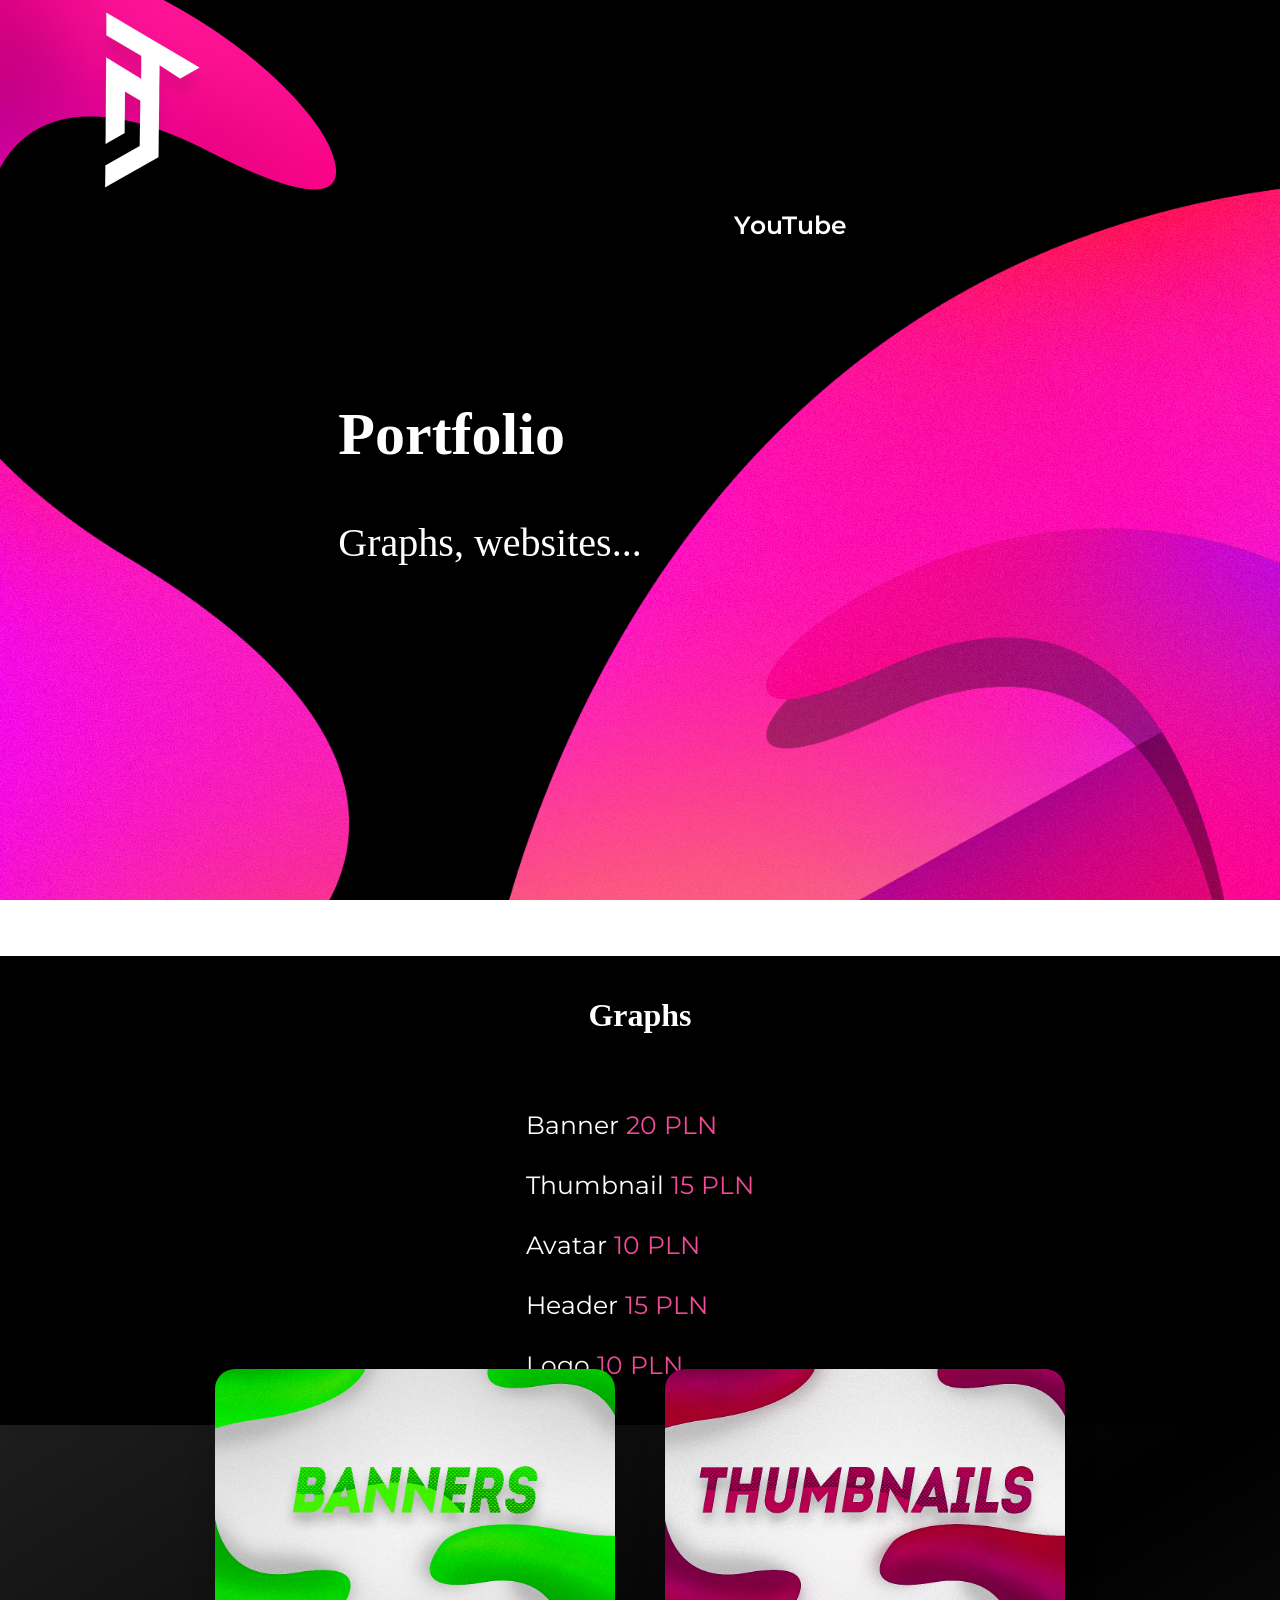
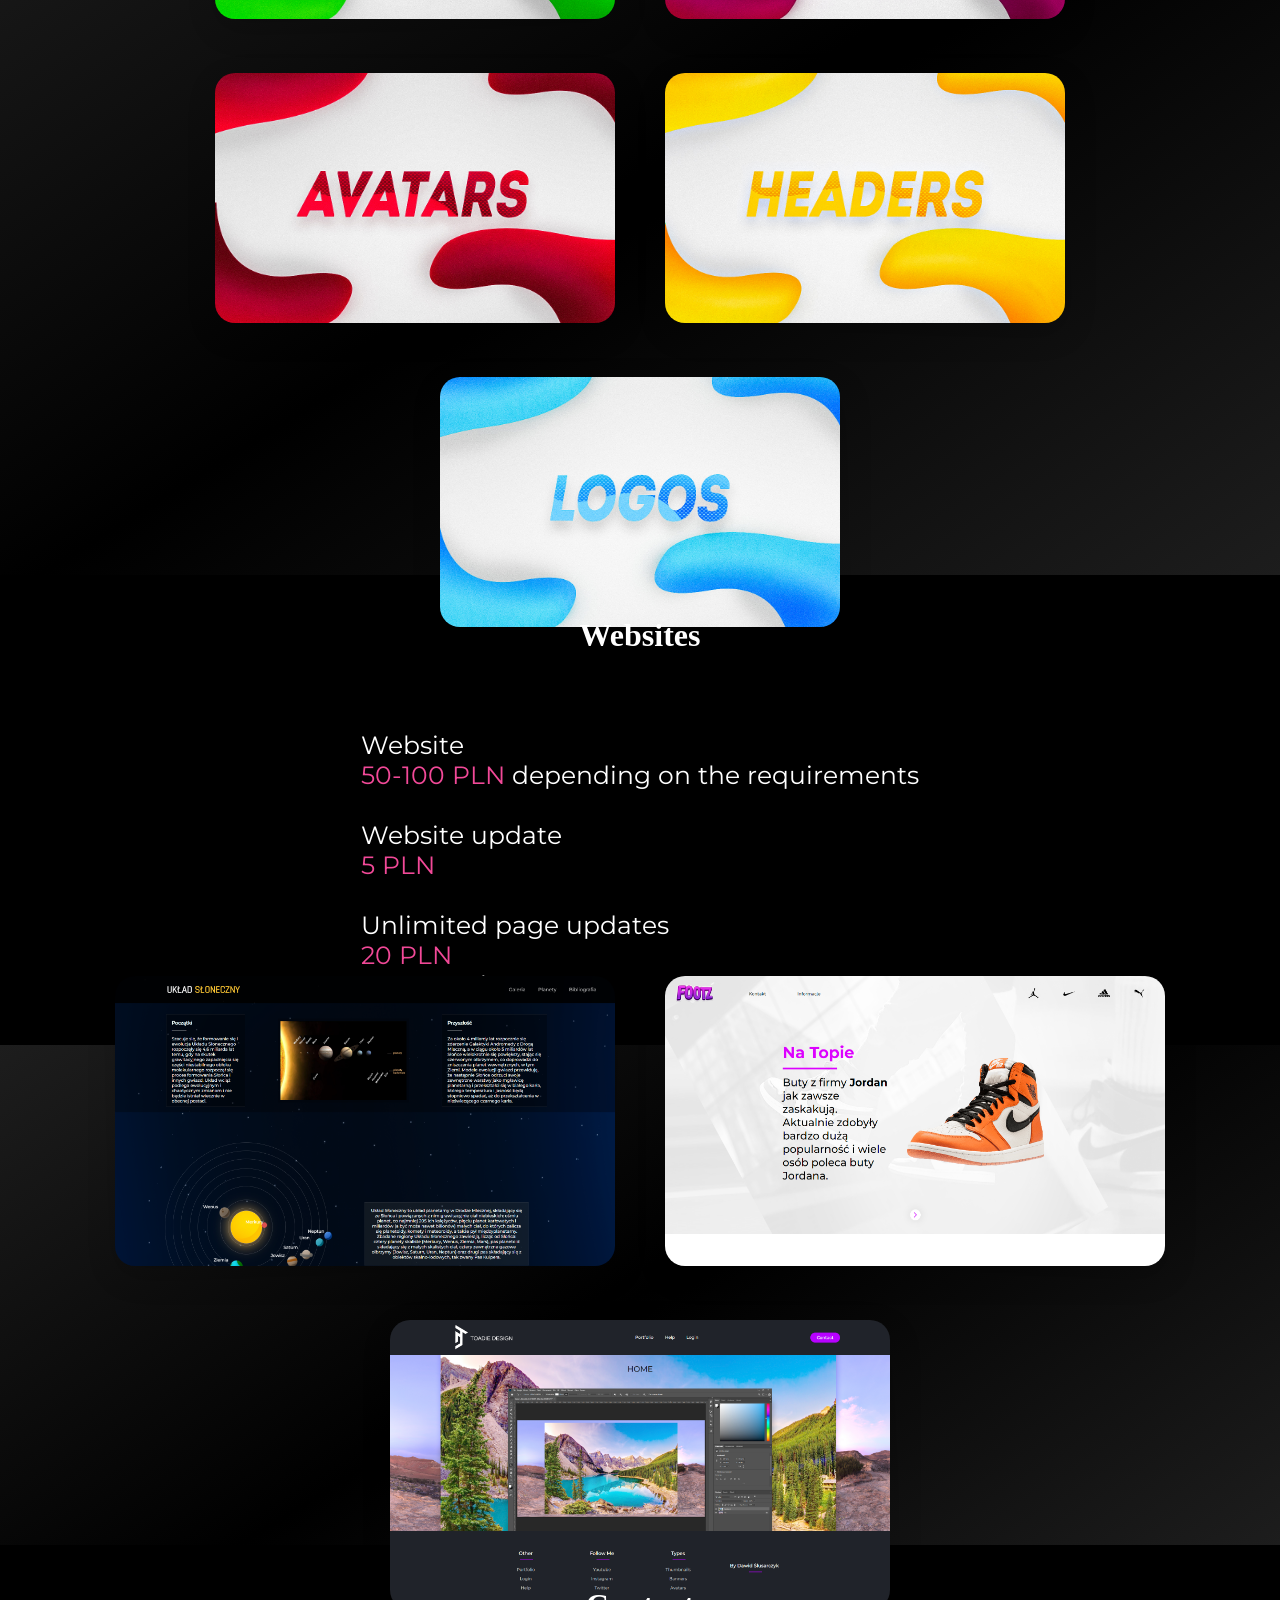
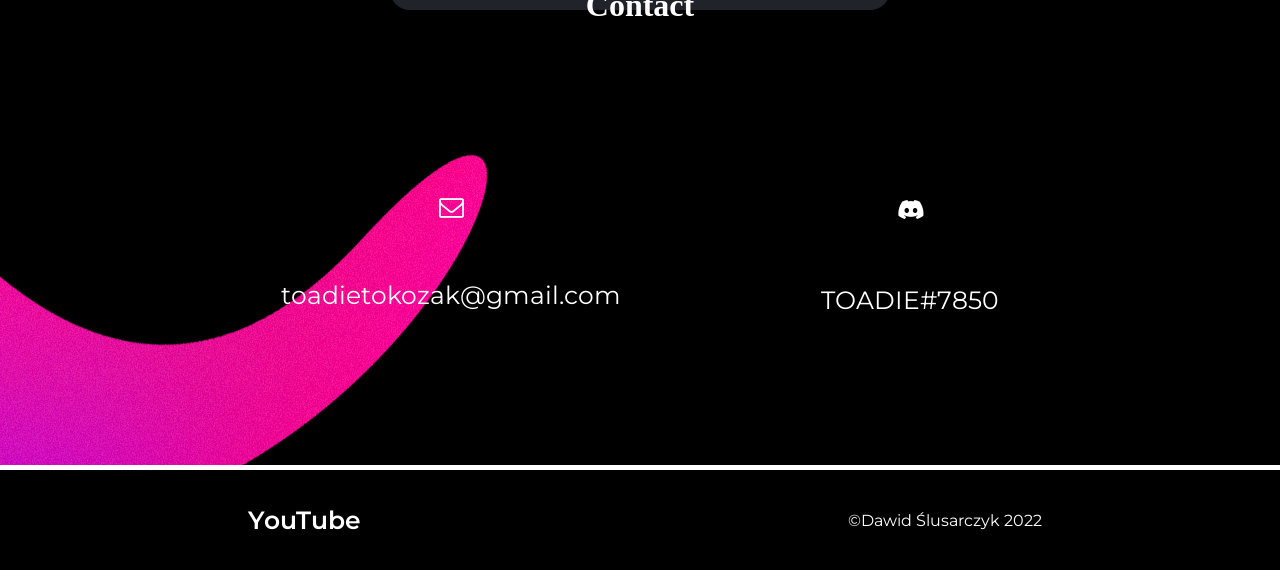
==== index.html @ b8b91b4d "Update index.html" ====
<!DOCTYPE html>
<html lang="pl">
    <head>
        <meta charset="UTF-8">
        <meta name="viewport" content="width=device-width, initial-scale=1.0">
        <title>Toadie Design</title>
        <link rel="stylesheet" href="style.css">
        <link rel="icon" href="images/logo/icon.png" sizes="16x16" type="image/png">
        <link rel='stylesheet' href='https://cdn.jsdelivr.net/npm/bootstrap-icons@1.7.2/font/bootstrap-icons.css'>
        <link rel='stylesheet' href='https://cdnjs.cloudflare.com/ajax/libs/font-awesome/4.7.0/css/font-awesome.min.css'>
    </head>
    <body>
        <header>
            <a href="#"><img src="images/header-image.png" alt="header"></a>
            <div class="header-info">
                <a href="#contact" class="header-text">Contact</a>
                <a href="https://www.youtube.com/channel/UCxi9YHqnlDpnLCZ4sAeTBuQ/videos" class="header-text" target="_blank">Behance</a>
                <a href="https://www.youtube.com/channel/UCxi9YHqnlDpnLCZ4sAeTBuQ/videos" class="header-text" target="_blank">YouTube</a>
            </div>
        </header>

        <main>
   
            <section class="image" style="background-image: url(images/first-background-image.jpg); padding-top: 350px; padding-bottom: 350px;" id="góra">

                <div class="introduce">
                    
                    <h1>Portfolio</h1>
                    <p>Graphs, websites...</p>

                </div> 

            </section>

            
            <div class="text" style="background-color: black;">
                    
                <h1 style="color: white;">Graphs</h1>
                <p class="pricelist">

                    <br>
                    Banner <span style="color: #F24998;">20 PLN</span><br><br>
                    Thumbnail <span style="color: #F24998;">15 PLN</span><br><br>
                    Avatar <span style="color: #F24998;">10 PLN</span><br><br>
                    Header <span style="color: #F24998;">15 PLN</span><br><br>
                    Logo <span style="color: #F24998;">10 PLN</span>
                </p>

            </div>

        <section class="image2">

            <div class="bta">

                <a href="https://www.behance.net/gallery/109645953/Banner" target="_blank"><img src="images/banners.jpg" alt="banners"></a>
                <a href="https://www.behance.net/gallery/151626007/Thumbnails" target="_blank"><img src="images/thumbnails.jpg" alt="thumbnails"></a>
                <a href="https://www.behance.net/gallery/151632107/Avatars" target="_blank"><img src="images/avatars.jpg" alt="avatars"></a>
                <a href="https://www.behance.net/gallery/151629689/Headers" target="_blank"><img src="images/headers.jpg" alt="headers"></a>
                <a href="https://www.behance.net/gallery/151627759/Logos" target="_blank"><img src="images/logos.jpg" alt="logos"></a>

            </div>

        </section>

                <div class="text" style="background-color: black;">
                        
                    <h1 style="color: white;">Websites</h1>
                    <p class="pricelist">

                        <br>
                        Website <br><span style="color: #F24998;">50-100 PLN</span> depending on the requirements<br><br> 
                        Website update <br><span style="color: #F24998;">5 PLN</span><br><br>
                        Unlimited page updates <br><span style="color: #F24998;">20 PLN</span><br> per month

                    </p>

                </div>

            <section class="image3">
            
                <div class="websites">

                    <a href="https://toadieyt.github.io/solarsystem/index.html" target="_blank"><p>toadieyt.github.io/solarsystem</p><img src="images/solarsystem-web.png" alt="solarsystem" target="_blank"></a>
                    <a href="https://toadieyt.github.io/footz/index.html" target="_blank"><p>toadieyt.github.io/footz</p><img src="images/footz-web.png" alt="footz" target="_blank"></a>
                    <a href="https://toadieyt.github.io/bestgraphs/index.html" target="_blank"><p>toadieyt.github.io/bestgraphs</p><img src="images/toadiedesign2-web.png" alt="toadiedesign" target="_blank"></a>

                </div>
            
            </section>

                <div class="text" id="contact" style="background-image: url(images/first-article-image.jpg); margin-bottom: 5px;">
                        
                    <h1 style="color: white;">Contact</h1>
                    <div class="contact">

                        <div>

                            <i class='fa fa-envelope-o'></i><br><br>
                            toadietokozak@gmail.com

                        </div>

                        <div>

                            <i class="bi bi-discord"></i><br><br>
                            TOADIE#7850
                        </div>

                    </div>

                </div>

        </main>

        <footer>
            <a href="https://www.youtube.com/channel/UCxi9YHqnlDpnLCZ4sAeTBuQ/videos" class="footer-text" target="_blank">YouTube</a>
            <p>©Dawid Ślusarczyk 2022</p>
        </footer>
    </body>
</html>
---- style.css ----
@import url('https://fonts.googleapis.com/css2?family=Montserrat:wght@500&display=swap');

html {
    height: 100%;
}

body {
    margin: 0;
    padding: 0;
    box-sizing: border-box;
    height: 100%;
}

header {
    background: none;
    width: 100%;
    height: 200px;
    margin: 0;
    padding: 0;
    top: 0;
    position: fixed;
    display: flex;
    flex-flow: row;
    align-items: center;
    justify-content: space-between;
}

header img {
    width: 400px;
    height: 200px;
}

.header-text, .footer-text {
    color: white;
    background-color: rgba(0, 0, 0, 0.7);
    padding-left: 10px;
    padding-right: 10px;
    padding-top: 10px;
    padding-bottom: 10px;
    box-shadow: 0px 10px 30px rgba(0, 0, 0, 0.2);
    font-family: 'Montserrat', sans-serif;
    font-weight: 600;
    text-decoration: none;
    font-size: 25px;
    position: relative;
    transition: 0.3s ease;
}

.header-text:hover, .footer-text:hover {
    color: white;
}

.header-text::before, .footer-text::before {
    content: "";
    position: absolute;
    display: block;
    width: 100%;
    height: 3px;
    bottom: -2px;
    right: 0;
    background-color: white;
    transform: scaleX(0);
    transition: transform 0.3s ease;
}

.header-text:hover::before, .footer-text:hover::before {
    transform: scaleX(1);
}

.header-info {
    display: flex;
    flex-flow: row wrap;
    justify-content: center;
    align-items: center;
    gap: 200px;
    margin-right: 100px;
}

/*-------------MAIN-------------*/

main {
    margin: 0;
    padding: 0;
}

.introduce {
    color: white;
    font-family: 'Intro';
    margin-right: 300px;
    font-size: 40px;
}

section.image, section.image2, section.image3 {
    width: 100%;
    display: flex;
    align-items: center;
    justify-content: center;
    background-repeat: no-repeat;
    background-position: center;
    background-size: cover;
    background-attachment: fixed;
}

section.image2 {
    background: rgb(29,29,29);
    background: -moz-linear-gradient(328deg, rgba(29,29,29,1) 0%, rgba(0,0,0,1) 50%, rgba(29,29,29,1) 100%);
    background: -webkit-linear-gradient(328deg, rgba(29,29,29,1) 0%, rgba(0,0,0,1) 50%, rgba(29,29,29,1) 100%);
    background: linear-gradient(328deg, rgba(29,29,29,1) 0%, rgba(0,0,0,1) 50%, rgba(29,29,29,1) 100%);
    filter: progid:DXImageTransform.Microsoft.gradient(startColorstr="#1d1d1d",endColorstr="#1d1d1d",GradientType=1);
    height: 750px;
}

section.image3 {
    background: rgb(29,29,29);
    background: -moz-linear-gradient(328deg, rgba(29,29,29,1) 0%, rgba(0,0,0,1) 50%, rgba(29,29,29,1) 100%);
    background: -webkit-linear-gradient(328deg, rgba(29,29,29,1) 0%, rgba(0,0,0,1) 50%, rgba(29,29,29,1) 100%);
    background: linear-gradient(328deg, rgba(29,29,29,1) 0%, rgba(0,0,0,1) 50%, rgba(29,29,29,1) 100%);
    filter: progid:DXImageTransform.Microsoft.gradient(startColorstr="#1d1d1d",endColorstr="#1d1d1d",GradientType=1);
    height: 500px;
}

div.text {
    background-color: whitesmoke;
    padding: 20px;
    font-family: 'Intro';
    display: flex;
    flex-flow: column;
    align-items: center;
    justify-content: center;
}

.pricelist {
    color: white;
    font-family: 'Montserrat', sans-serif;
    font-size: 25px;
}

.bta, .websites {
    display: flex;
    flex-flow: row wrap;
    justify-content: center;
    align-items: center;
    gap: 50px;
    width: 95%;
    background-color: none;
}

.bta {
    width: 80%;
}

.bta img, .websites img {
    border-radius: 20px;
    box-shadow: 2px 10px 30px rgba(0, 0, 0, 0.2);
}

.bta img {
    width: 400px;
    height: 250px;
    box-shadow: 2px 10px 30px rgba(0, 0, 0, 0.2);
    transition: 0.3s ease;
}

.websites a:hover > p {
    display: flex;
    position: absolute;
    background-color: rgba(250, 250, 250, 0.9);
    background-size: 100%;
    border-radius: 50px;
}

.bta img:hover {
    transform: scale(1.1);
}

.websites img {
    border-radius: 20px;
    width: 500px;
    height: 290px;
    transition: 0.3s ease;
}

.websites p {
    color: black;
    font-family: 'Montserrat', sans-serif;
    font-weight: 600;
    text-decoration: none;
    font-size: 30px;
    padding: 20px;
    display: none;
}

.contact {
    display: flex;
    flex-flow: row wrap;
    align-items: center;
    justify-content: center;
    gap: 200px;
    margin-top: 150px;
    margin-bottom: 200px;
    color: white;
    font-family: 'Montserrat', sans-serif;
    font-size: 25px;
}

.contact div {
    display: flex;
    flex-flow: column;
    align-items: center;
    justify-content: space-around;
    height: 50px;
}

section.image > img {
    width: 1000px;

}

/*-------------FOOTER-------------*/

footer {
    display: flex;
    flex-flow: row;
    align-items: center;
    justify-content: space-around;
    font-family: 'Montserrat', sans-serif;
    min-height: 100px;
    width: 100%;
    bottom: 0;
    background-color: black;
    color: white;
    text-align: center;
}

/*-------------RESPONSIVE-------------*/

@media (max-width: 1060px) {
    header {
        position: absolute;
        height: 100px;
        display: block;
    }

    .header-text {
        margin-top: 40px;
        font-size: 20px;
        background: none;
        box-shadow: none;
    }

    .header-text::before {
        height: 2px;
    }

    .header-info {
        margin-top: -10px;
        flex-flow: column wrap;
        gap: 0px;
        margin-right: 0;
    }

    .introduce {
        font-size: 30px;
        margin-right: 0;
        margin-left: 20px;
        padding-top: 100px;
    }

    .bta img {
        width: 300px;
    }

    .websites img {
        width: 300px;
        height: 170px;
    }

    .websites p {
        font-size: 15px;
    }

    section.image2 { 
        height: 1350px;
    }

    section.image2 img {
        height: 200px;
    }

    section.image3 {
        height: 750px
    }

    section > img {
        width: 300px;
    }

    section.image:first-child {
        margin-bottom: -200px;
    }

    .pricelist {
        width: 70%;
    }

    .black-pricetext {
        color: black;
    }

}
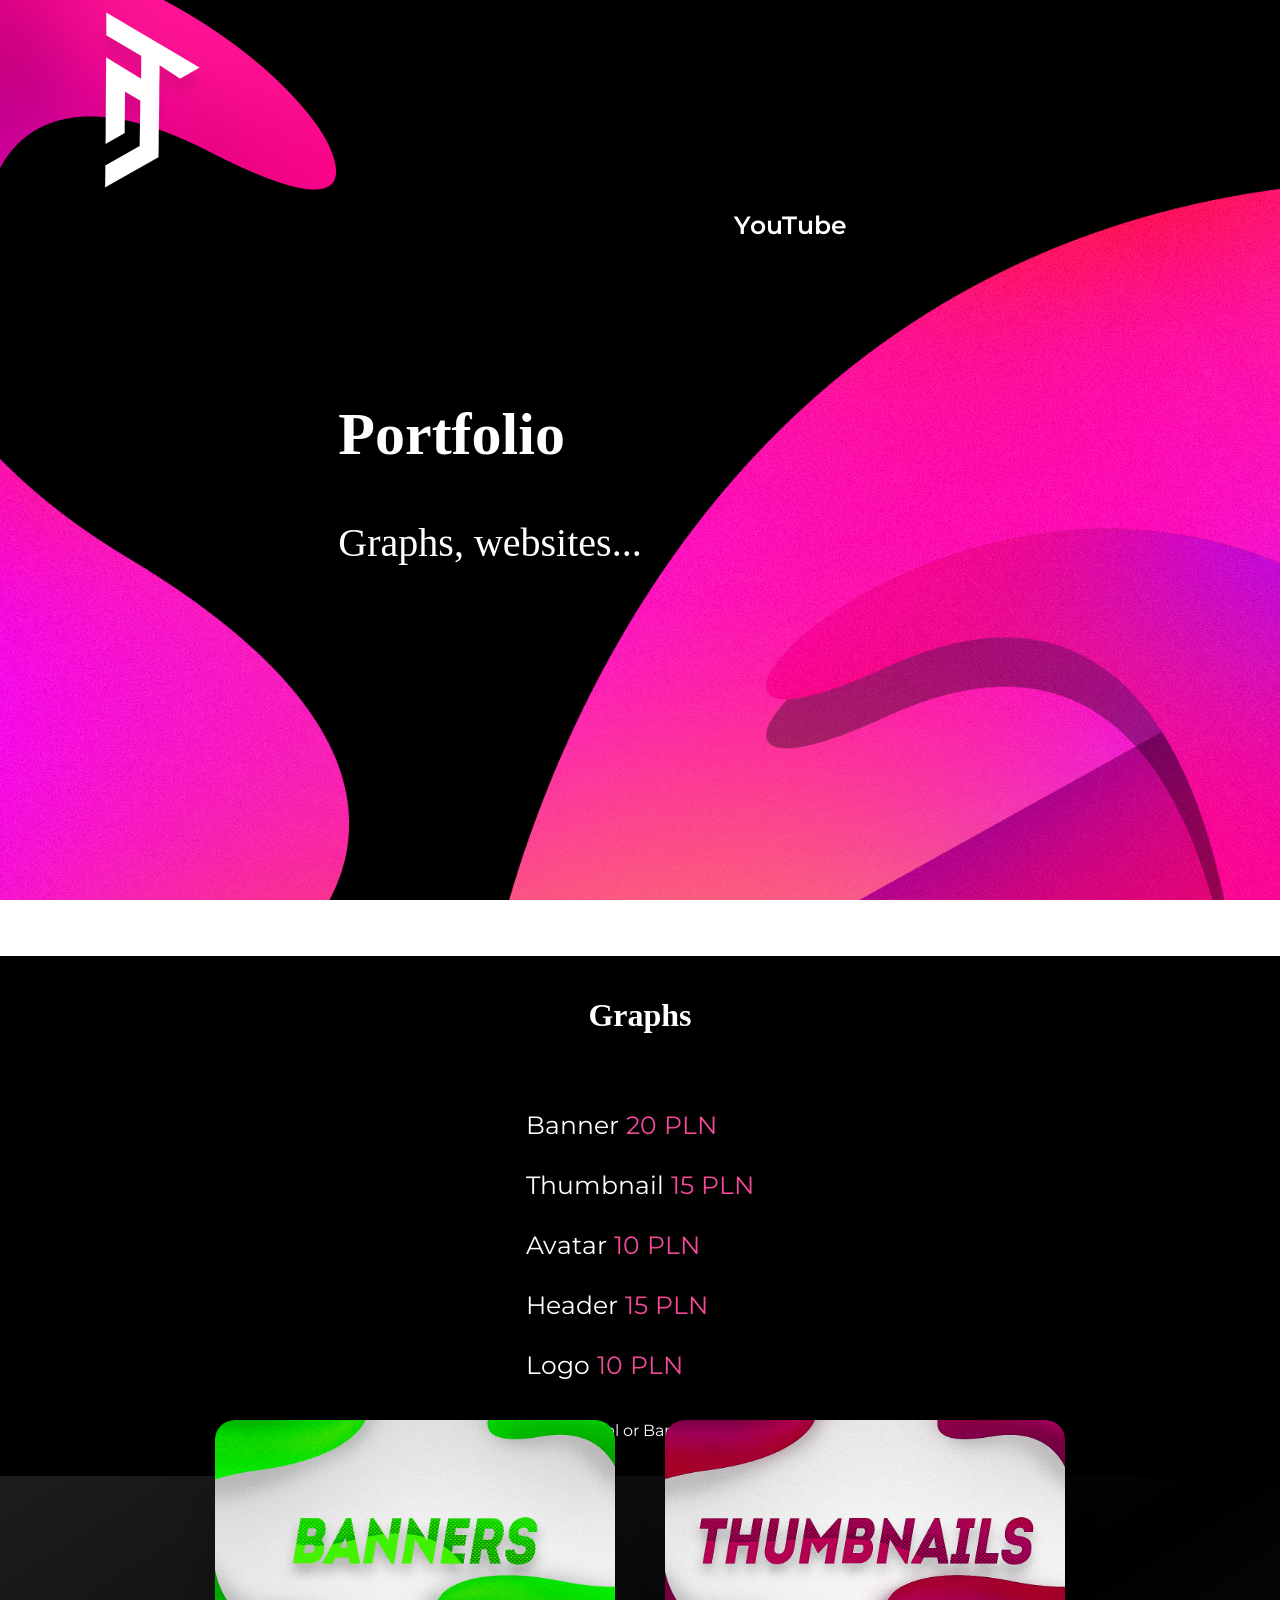
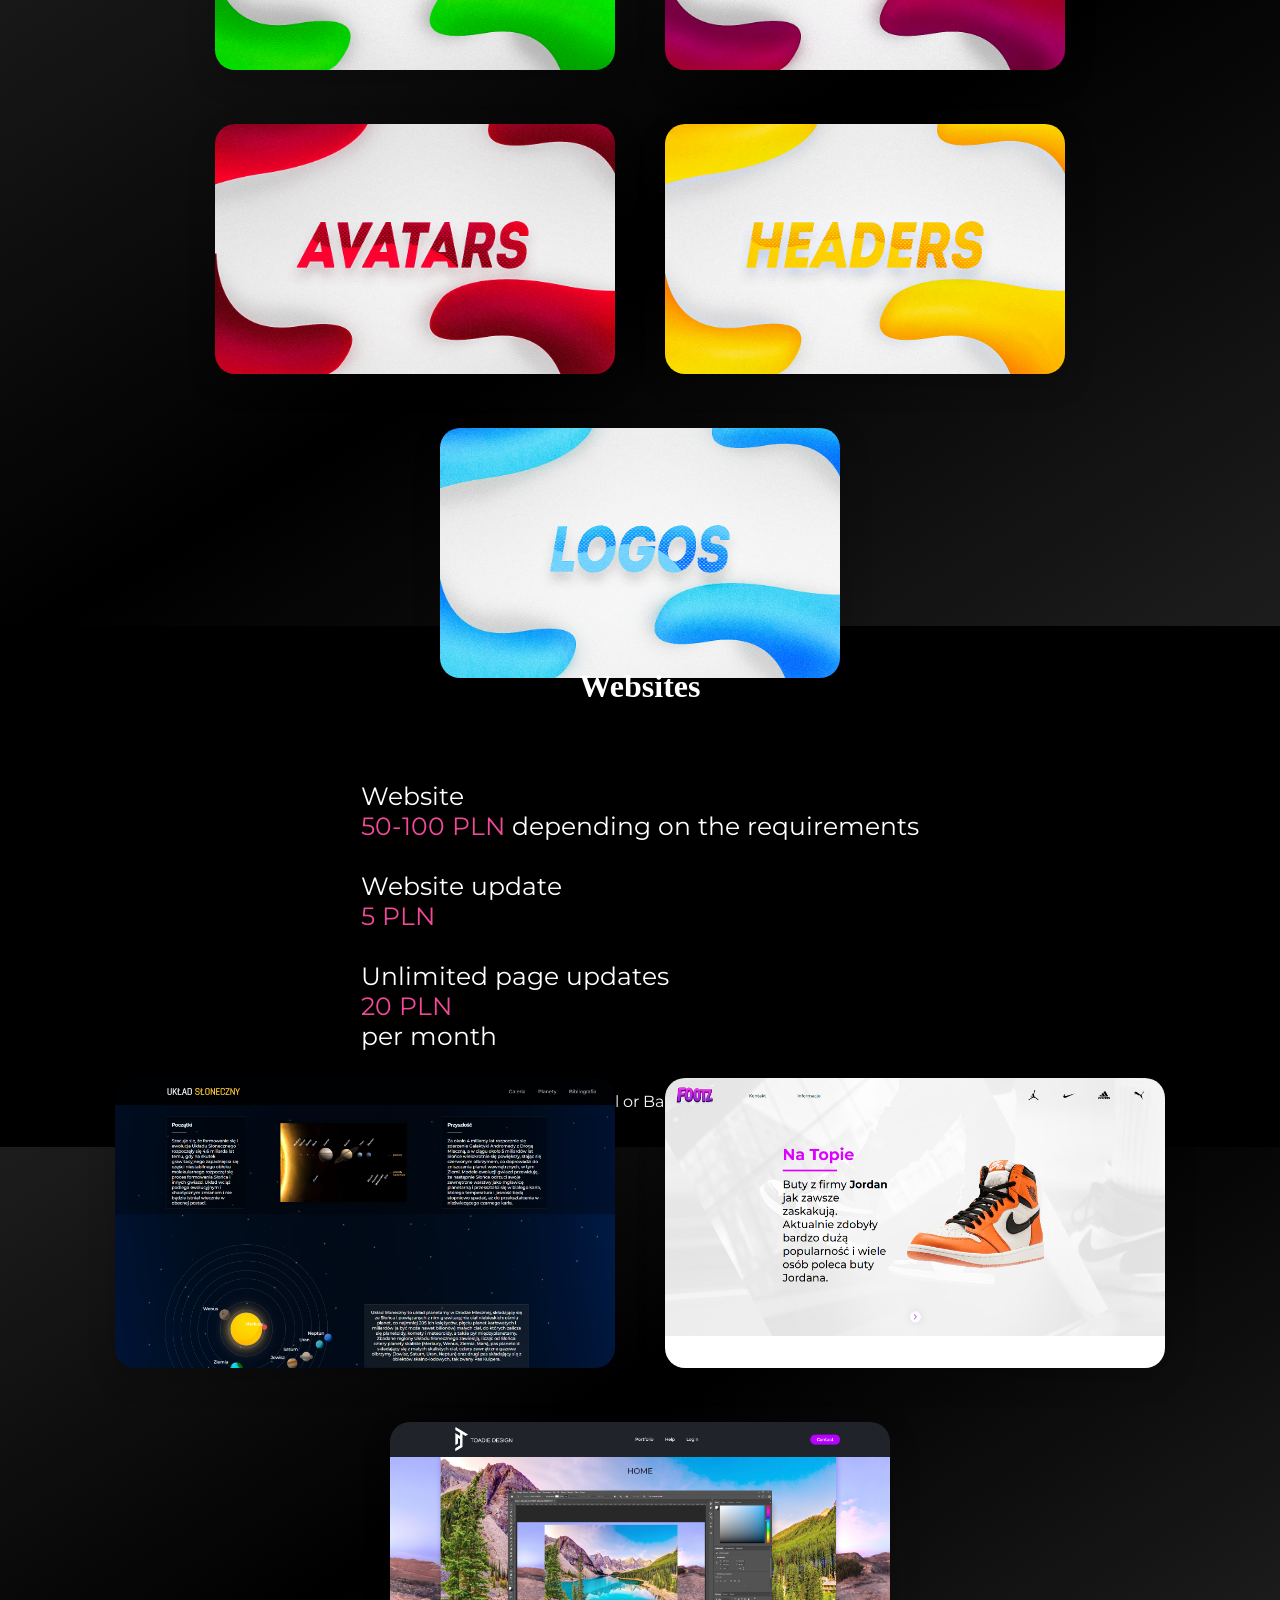
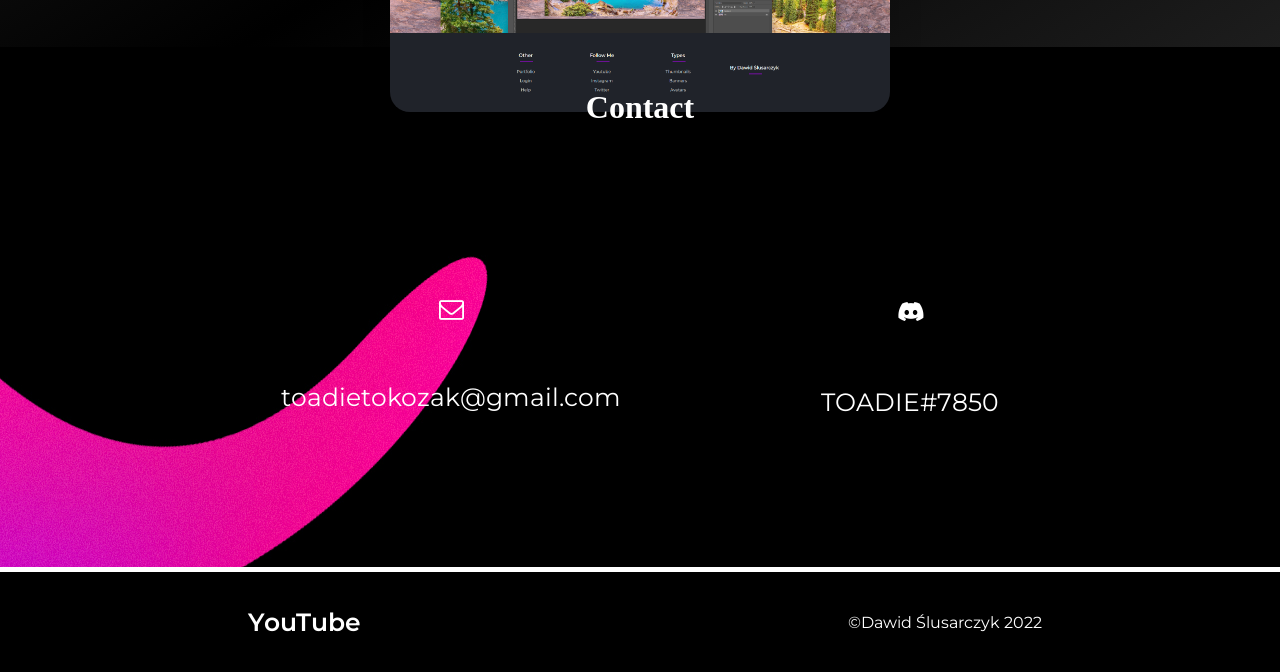
==== commit a7ce1443: "4te" ====
--- a/index.html
+++ b/index.html
@@ -5,7 +5,7 @@
         <meta name="viewport" content="width=device-width, initial-scale=1.0">
         <title>Toadie Design</title>
         <link rel="stylesheet" href="style.css">
-        <link rel="icon" href="images/logo/icon.png" sizes="16x16" type="image/png">
+        <link rel="icon" href="images/logo/logo.png" sizes="16x16" type="image/png">
         <link rel='stylesheet' href='https://cdn.jsdelivr.net/npm/bootstrap-icons@1.7.2/font/bootstrap-icons.css'>
         <link rel='stylesheet' href='https://cdnjs.cloudflare.com/ajax/libs/font-awesome/4.7.0/css/font-awesome.min.css'>
     </head>
@@ -45,6 +45,7 @@
                     Header <span style="color: #F24998;">15 PLN</span><br><br>
                     Logo <span style="color: #F24998;">10 PLN</span>
                 </p>
+                <p style="color: white; font-family: 'Montserrat', sans-serif;">only PayPal or Bank Transfer</p>
 
             </div>
 
@@ -73,6 +74,7 @@
                         Unlimited page updates <br><span style="color: #F24998;">20 PLN</span><br> per month
 
                     </p>
+                    <p style="color: white; font-family: 'Montserrat', sans-serif;">only PayPal or Bank Transfer</p>
 
                 </div>
 
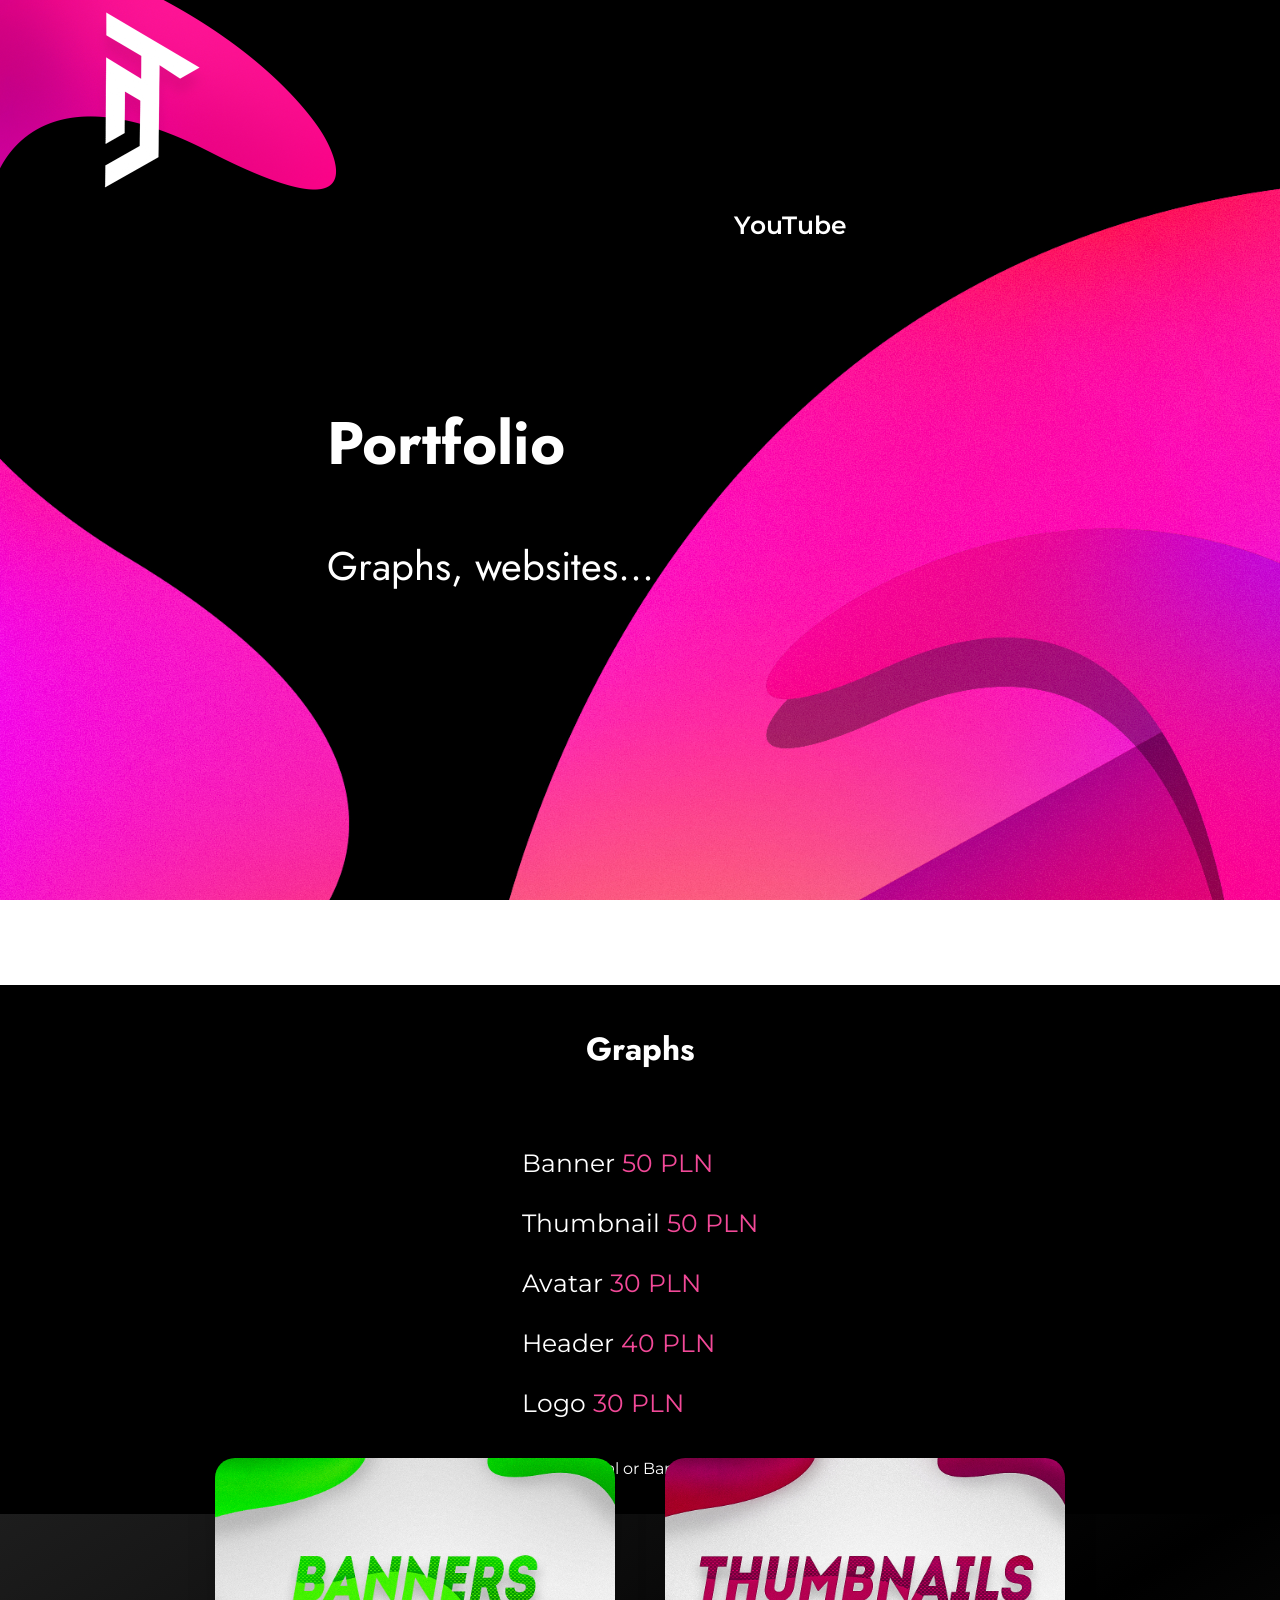
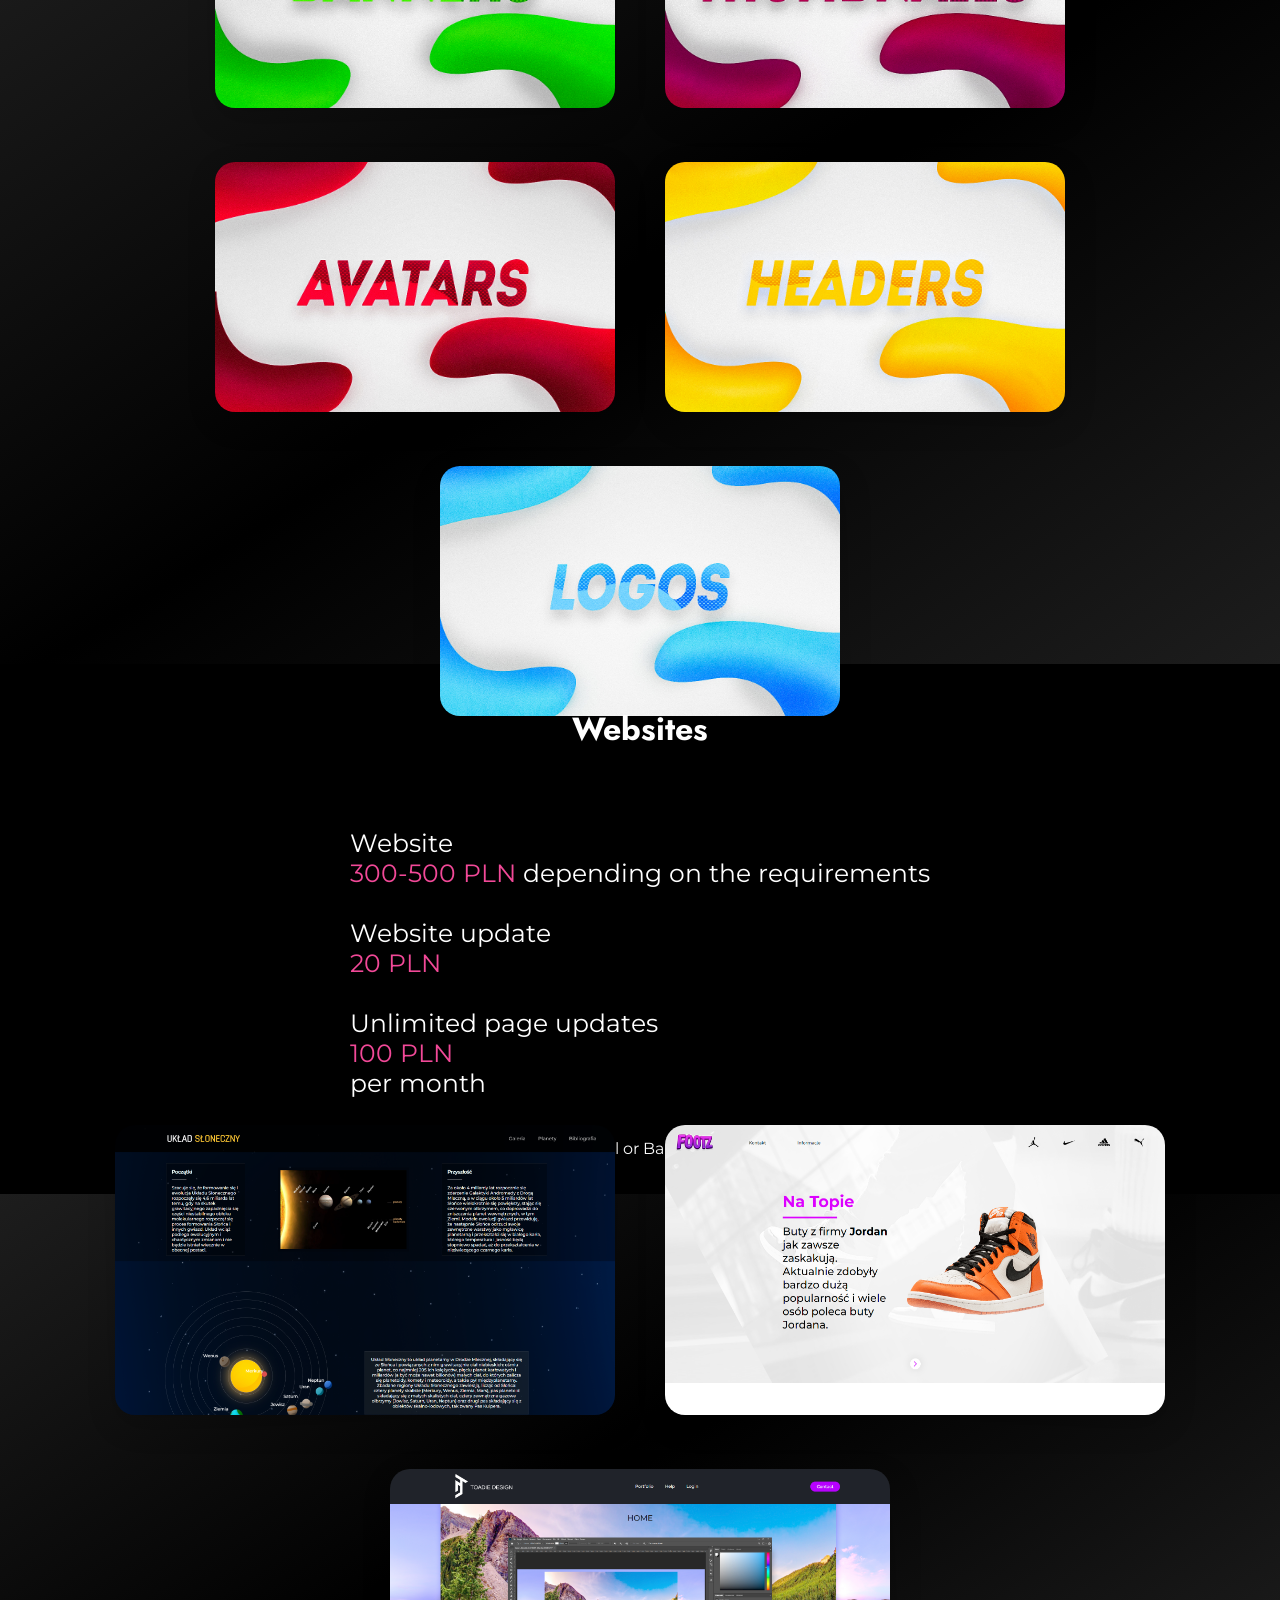
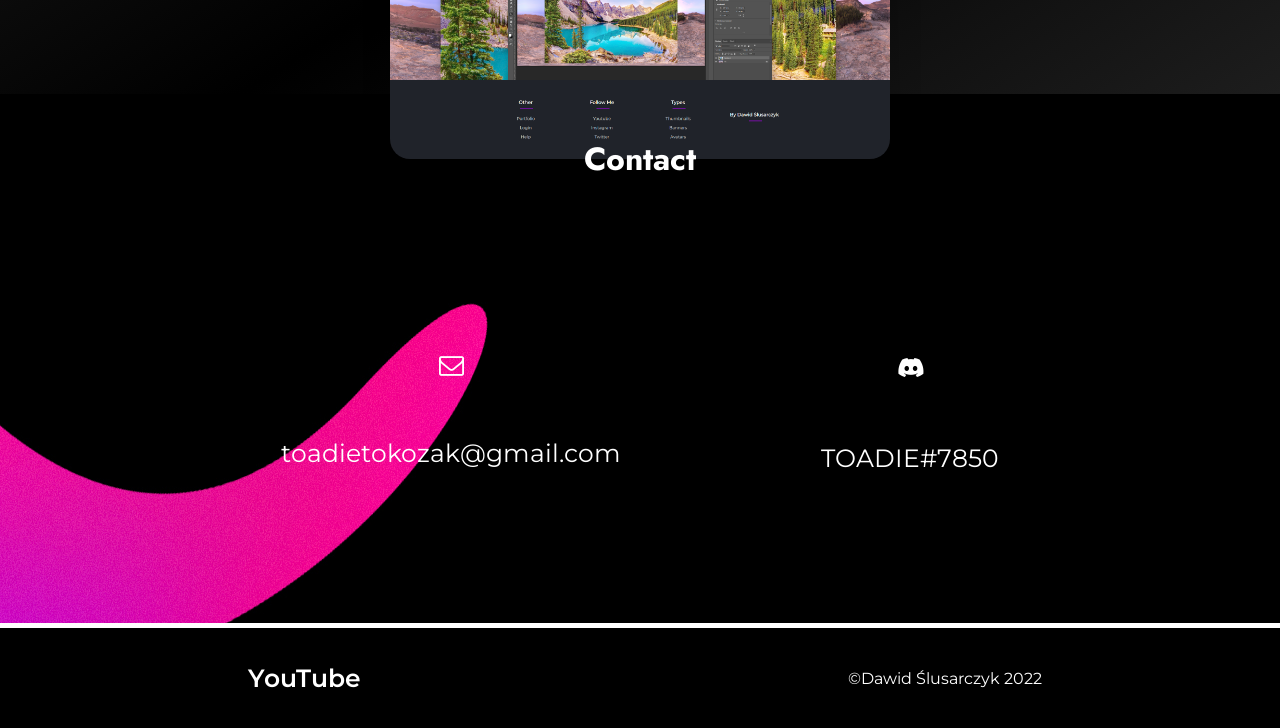
==== commit 88579eba: "wfwr" ====
--- a/index.html
+++ b/index.html
@@ -39,11 +39,11 @@
                 <p class="pricelist">
 
                     <br>
-                    Banner <span style="color: #F24998;">20 PLN</span><br><br>
-                    Thumbnail <span style="color: #F24998;">15 PLN</span><br><br>
-                    Avatar <span style="color: #F24998;">10 PLN</span><br><br>
-                    Header <span style="color: #F24998;">15 PLN</span><br><br>
-                    Logo <span style="color: #F24998;">10 PLN</span>
+                    Banner <span style="color: #F24998;">50 PLN</span><br><br>
+                    Thumbnail <span style="color: #F24998;">50 PLN</span><br><br>
+                    Avatar <span style="color: #F24998;">30 PLN</span><br><br>
+                    Header <span style="color: #F24998;">40 PLN</span><br><br>
+                    Logo <span style="color: #F24998;">30 PLN</span>
                 </p>
                 <p style="color: white; font-family: 'Montserrat', sans-serif;">only PayPal or Bank Transfer</p>
 
@@ -69,9 +69,9 @@
                     <p class="pricelist">
 
                         <br>
-                        Website <br><span style="color: #F24998;">50-100 PLN</span> depending on the requirements<br><br> 
-                        Website update <br><span style="color: #F24998;">5 PLN</span><br><br>
-                        Unlimited page updates <br><span style="color: #F24998;">20 PLN</span><br> per month
+                        Website <br><span style="color: #F24998;">300-500 PLN</span> depending on the requirements<br><br> 
+                        Website update <br><span style="color: #F24998;">20 PLN</span><br><br>
+                        Unlimited page updates <br><span style="color: #F24998;">100 PLN</span><br> per month
 
                     </p>
                     <p style="color: white; font-family: 'Montserrat', sans-serif;">only PayPal or Bank Transfer</p>
--- a/style.css
+++ b/style.css
@@ -1,4 +1,5 @@
 @import url('https://fonts.googleapis.com/css2?family=Montserrat:wght@500&display=swap');
+@import url('https://fonts.googleapis.com/css2?family=Jost:ital,wght@1,700&display=swap');
 
 html {
     height: 100%;
@@ -85,7 +86,7 @@
 
 .introduce {
     color: white;
-    font-family: 'Intro';
+    font-family: 'Jost', sans-serif;
     margin-right: 300px;
     font-size: 40px;
 }
@@ -122,7 +123,7 @@
 div.text {
     background-color: whitesmoke;
     padding: 20px;
-    font-family: 'Intro';
+    font-family: 'Jost', sans-serif;
     display: flex;
     flex-flow: column;
     align-items: center;
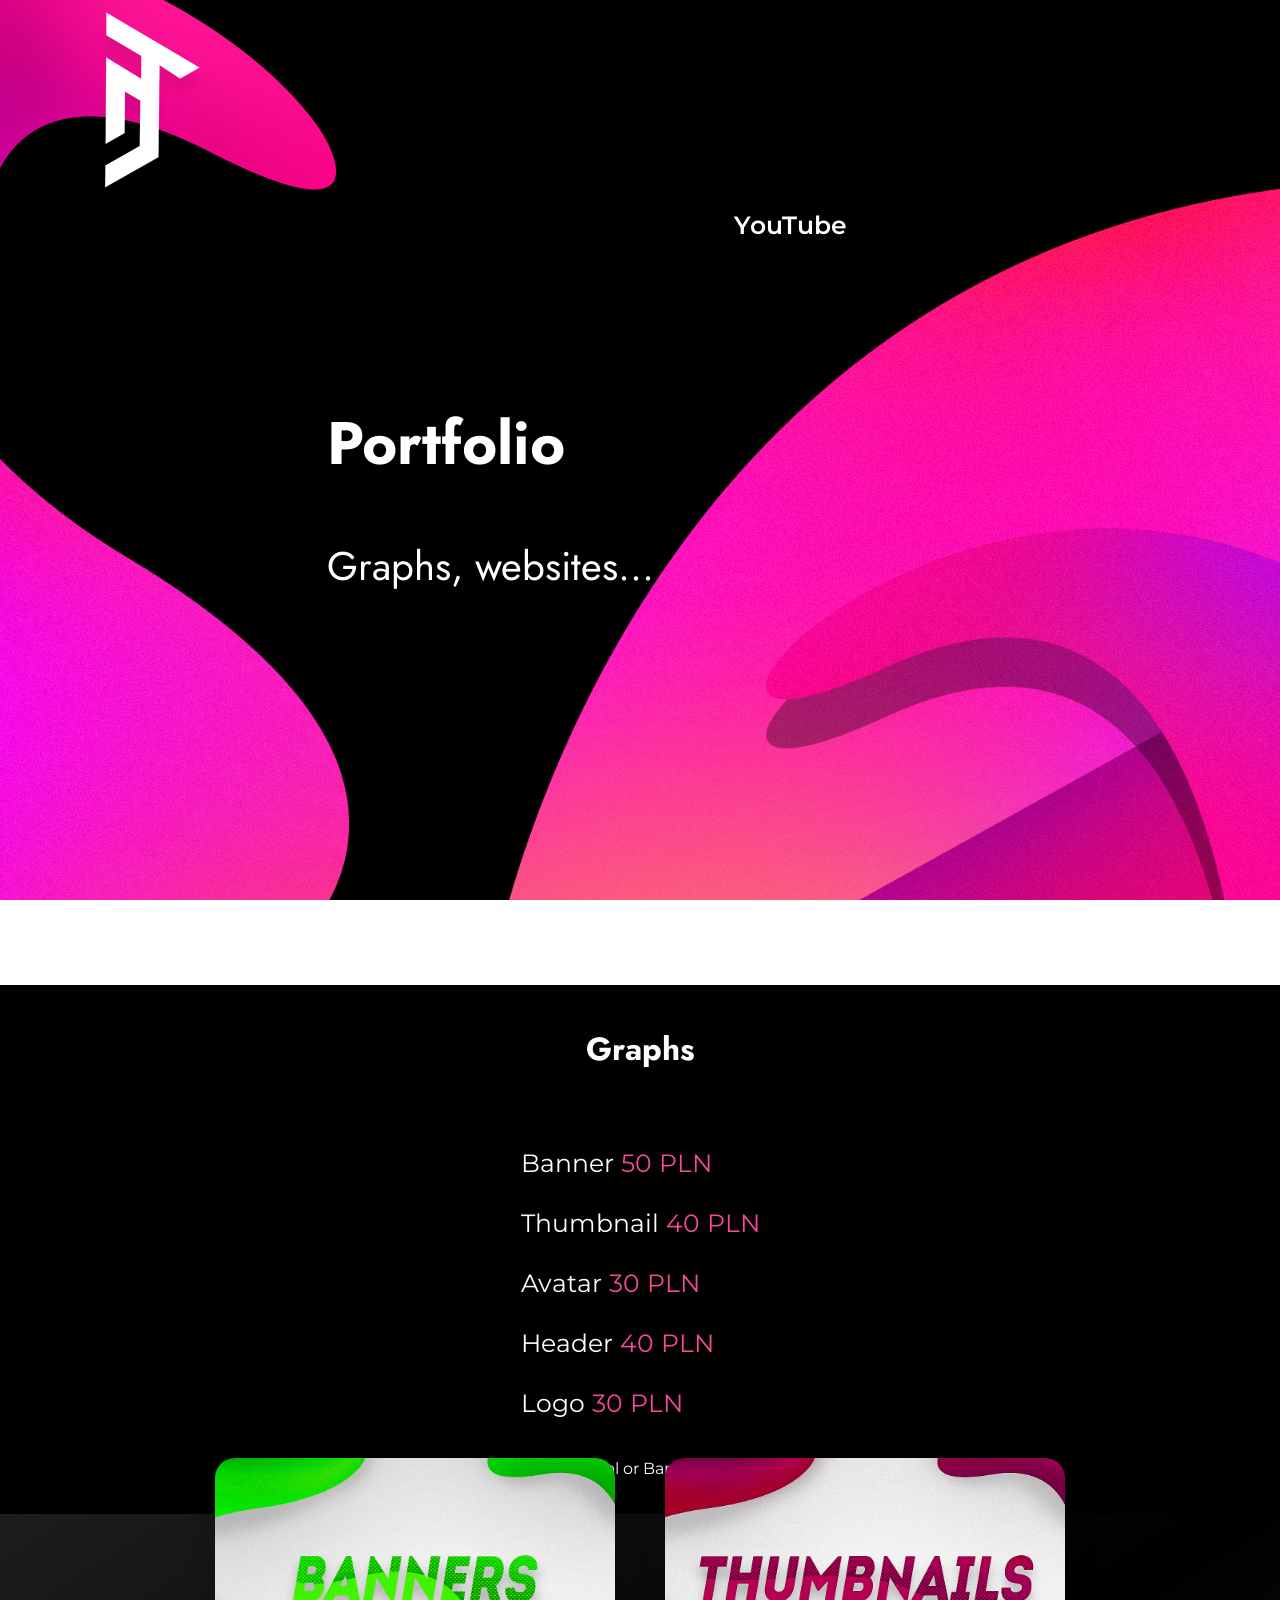
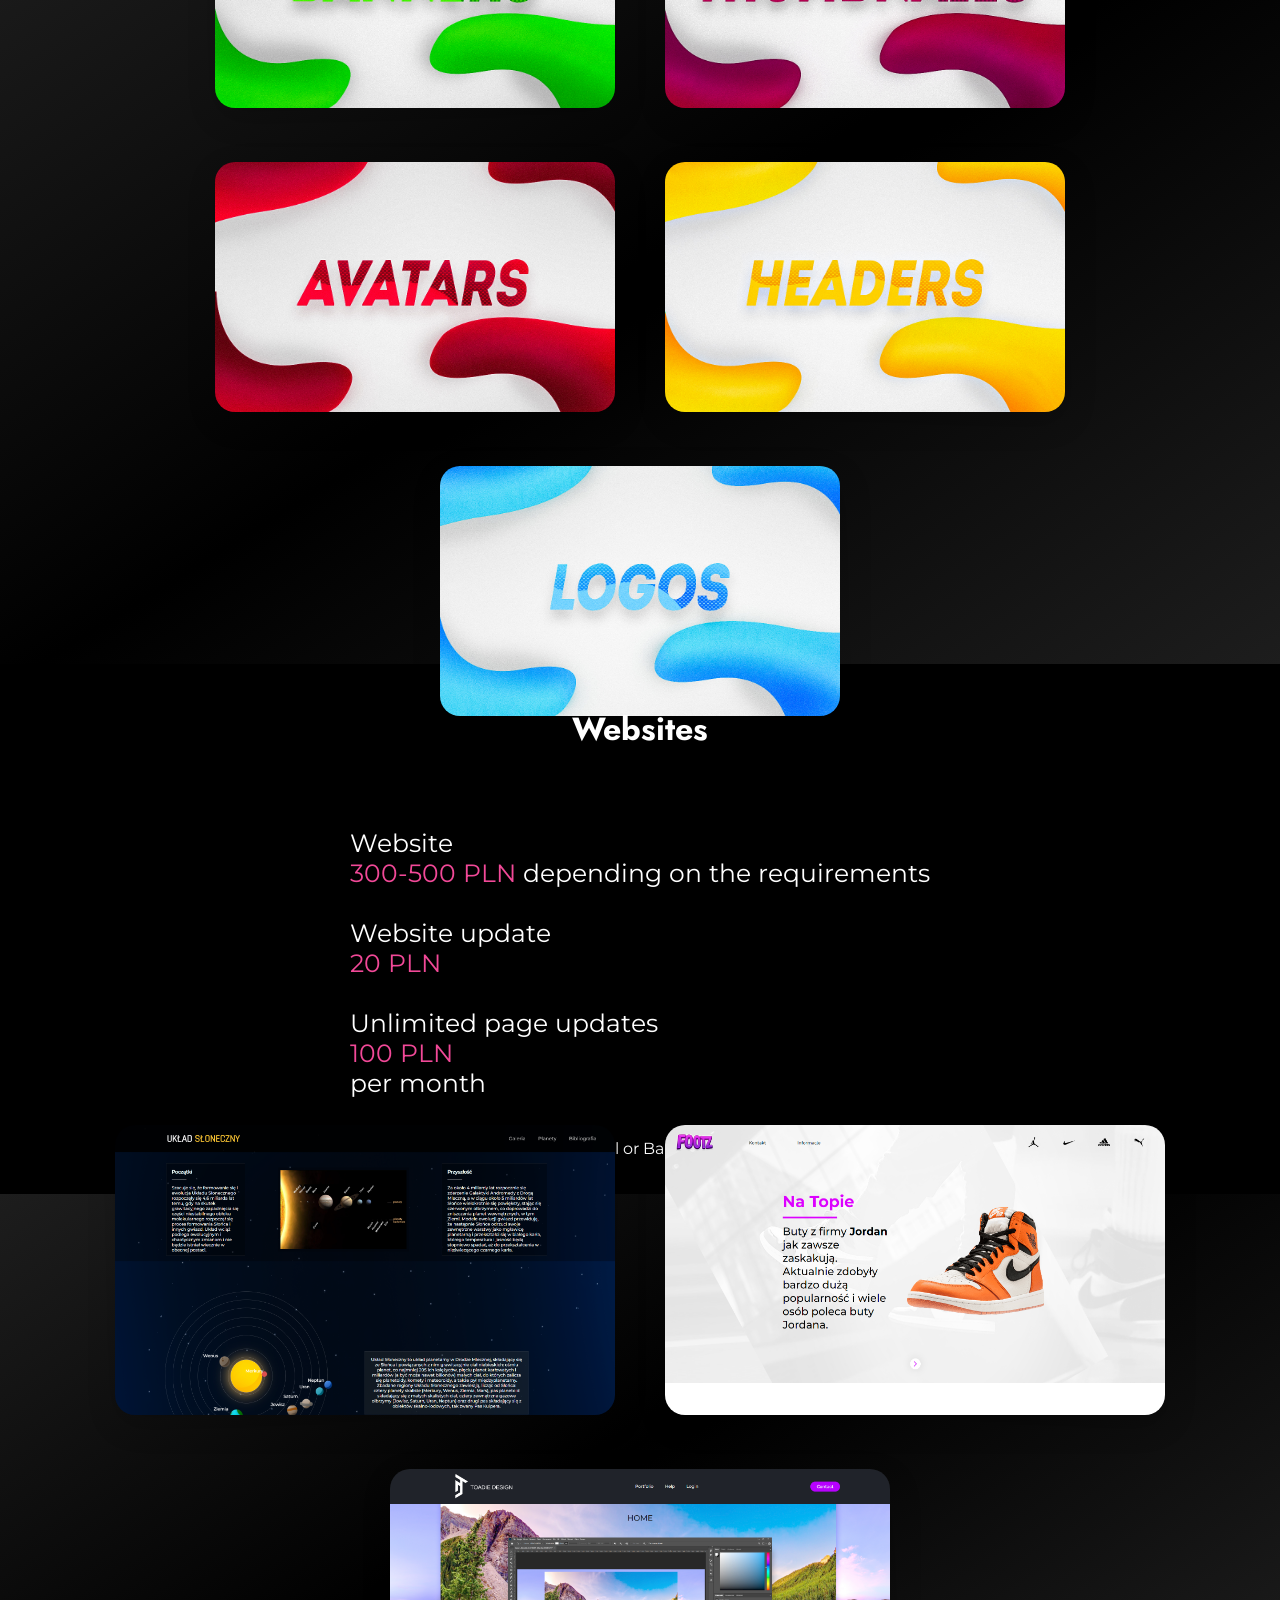
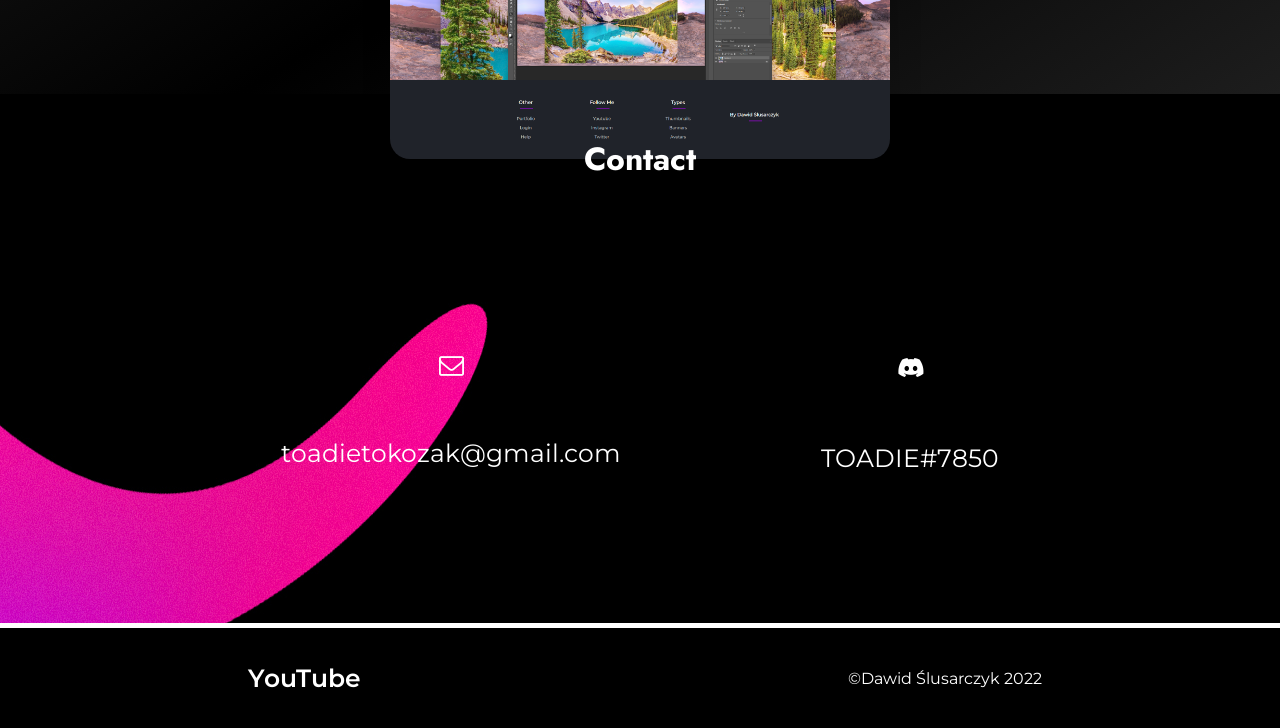
==== commit e0463c89: "wr4rwr" ====
--- a/index.html
+++ b/index.html
@@ -40,7 +40,7 @@
 
                     <br>
                     Banner <span style="color: #F24998;">50 PLN</span><br><br>
-                    Thumbnail <span style="color: #F24998;">50 PLN</span><br><br>
+                    Thumbnail <span style="color: #F24998;">40 PLN</span><br><br>
                     Avatar <span style="color: #F24998;">30 PLN</span><br><br>
                     Header <span style="color: #F24998;">40 PLN</span><br><br>
                     Logo <span style="color: #F24998;">30 PLN</span>
@@ -83,7 +83,7 @@
                 <div class="websites">
 
                     <a href="https://toadieyt.github.io/solarsystem/index.html" target="_blank"><p>toadieyt.github.io/solarsystem</p><img src="images/solarsystem-web.png" alt="solarsystem" target="_blank"></a>
-                    <a href="https://toadieyt.github.io/footz/index.html" target="_blank"><p>toadieyt.github.io/footz</p><img src="images/footz-web.png" alt="footz" target="_blank"></a>
+                    <a href="https://footz.pl" target="_blank"><p>footz.pl</p><img src="images/footz-web.png" alt="footz" target="_blank"></a>
                     <a href="https://toadieyt.github.io/bestgraphs/index.html" target="_blank"><p>toadieyt.github.io/bestgraphs</p><img src="images/toadiedesign2-web.png" alt="toadiedesign" target="_blank"></a>
 
                 </div>
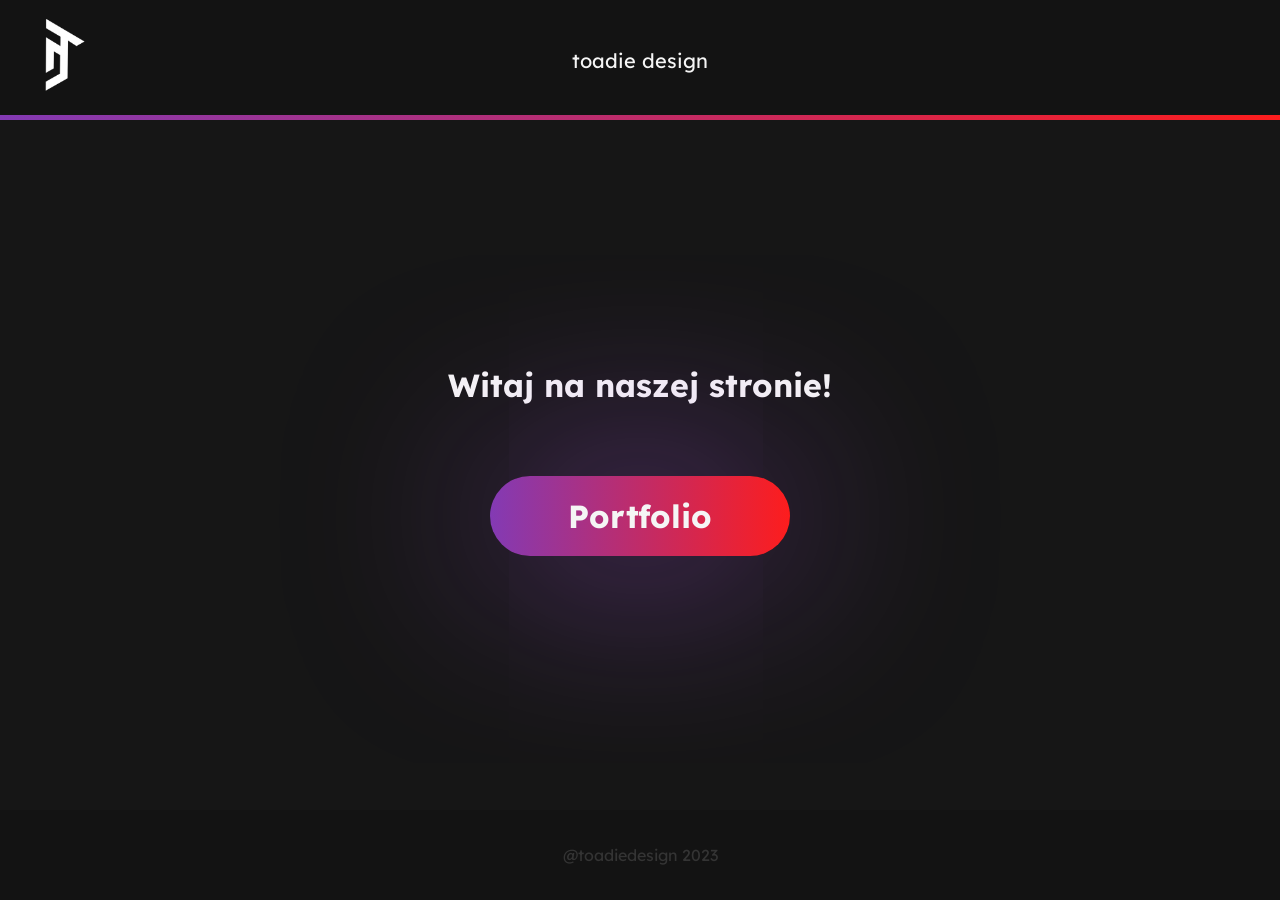
==== commit 57b6c027: "Initial commit" ====
--- a/index.html
+++ b/index.html
@@ -1,122 +1,104 @@
 <!DOCTYPE html>
-<html lang="pl">
-    <head>
-        <meta charset="UTF-8">
-        <meta name="viewport" content="width=device-width, initial-scale=1.0">
-        <title>Toadie Design</title>
-        <link rel="stylesheet" href="style.css">
-        <link rel="icon" href="images/logo/logo.png" sizes="16x16" type="image/png">
-        <link rel='stylesheet' href='https://cdn.jsdelivr.net/npm/bootstrap-icons@1.7.2/font/bootstrap-icons.css'>
-        <link rel='stylesheet' href='https://cdnjs.cloudflare.com/ajax/libs/font-awesome/4.7.0/css/font-awesome.min.css'>
-    </head>
-    <body>
-        <header>
-            <a href="#"><img src="images/header-image.png" alt="header"></a>
-            <div class="header-info">
-                <a href="#contact" class="header-text">Contact</a>
-                <a href="https://www.youtube.com/channel/UCxi9YHqnlDpnLCZ4sAeTBuQ/videos" class="header-text" target="_blank">Behance</a>
-                <a href="https://www.youtube.com/channel/UCxi9YHqnlDpnLCZ4sAeTBuQ/videos" class="header-text" target="_blank">YouTube</a>
-            </div>
-        </header>
-
-        <main>
-   
-            <section class="image" style="background-image: url(images/first-background-image.jpg); padding-top: 350px; padding-bottom: 350px;" id="góra">
-
-                <div class="introduce">
-                    
-                    <h1>Portfolio</h1>
-                    <p>Graphs, websites...</p>
-
-                </div> 
-
-            </section>
-
-            
-            <div class="text" style="background-color: black;">
-                    
-                <h1 style="color: white;">Graphs</h1>
-                <p class="pricelist">
-
-                    <br>
-                    Banner <span style="color: #F24998;">50 PLN</span><br><br>
-                    Thumbnail <span style="color: #F24998;">40 PLN</span><br><br>
-                    Avatar <span style="color: #F24998;">30 PLN</span><br><br>
-                    Header <span style="color: #F24998;">40 PLN</span><br><br>
-                    Logo <span style="color: #F24998;">30 PLN</span>
+<html lang="en">
+<head>
+    <meta charset="UTF-8">
+    <meta name="viewport" content="width=device-width, initial-scale=1.0">
+    <title>Wetegiz</title>
+    <link rel="stylesheet" href="style.css">
+</head>
+<body>
+    <header>
+        <img src="img/logo.png" alt="logo">
+        <p class="header-title">toadie design</p>
+        <div class="color-line"></div>
+    </header>
+    <main>
+        <h1 class="title">Witaj na naszej stronie!</h1>
+        <div class="sparkle-button">
+          <button class="btn">
+          <span>Portfolio</span>
+          </button>
+          <div class="bodydrop"></div>
+          <span aria-hidden="true" class="particle-pen">
+            <svg class="particle" viewBox="0 0 15 15" fill="none" xmlns="http://www.w3.org/2000/svg">
+              <path d="M6.937 3.846L7.75 1L8.563 3.846C8.77313 4.58114 9.1671 5.25062 9.70774 5.79126C10.2484 6.3319 10.9179 6.72587 11.653 6.936L14.5 7.75L11.654 8.563C10.9189 8.77313 10.2494 9.1671 9.70874 9.70774C9.1681 10.2484 8.77413 10.9179 8.564 11.653L7.75 14.5L6.937 11.654C6.72687 10.9189 6.3329 10.2494 5.79226 9.70874C5.25162 9.1681 4.58214 8.77413 3.847 8.564L1 7.75L3.846 6.937C4.58114 6.72687 5.25062 6.3329 5.79126 5.79226C6.3319 5.25162 6.72587 4.58214 6.936 3.847L6.937 3.846Z" fill="black" stroke="black" stroke-linecap="round" stroke-linejoin="round" />
+            </svg>
+            <svg class="particle" viewBox="0 0 15 15" fill="none" xmlns="http://www.w3.org/2000/svg">
+              <path d="M6.937 3.846L7.75 1L8.563 3.846C8.77313 4.58114 9.1671 5.25062 9.70774 5.79126C10.2484 6.3319 10.9179 6.72587 11.653 6.936L14.5 7.75L11.654 8.563C10.9189 8.77313 10.2494 9.1671 9.70874 9.70774C9.1681 10.2484 8.77413 10.9179 8.564 11.653L7.75 14.5L6.937 11.654C6.72687 10.9189 6.3329 10.2494 5.79226 9.70874C5.25162 9.1681 4.58214 8.77413 3.847 8.564L1 7.75L3.846 6.937C4.58114 6.72687 5.25062 6.3329 5.79126 5.79226C6.3319 5.25162 6.72587 4.58214 6.936 3.847L6.937 3.846Z" fill="black" stroke="black" stroke-linecap="round" stroke-linejoin="round" />
+            </svg>
+            <svg class="particle" viewBox="0 0 15 15" fill="none" xmlns="http://www.w3.org/2000/svg">
+              <path d="M6.937 3.846L7.75 1L8.563 3.846C8.77313 4.58114 9.1671 5.25062 9.70774 5.79126C10.2484 6.3319 10.9179 6.72587 11.653 6.936L14.5 7.75L11.654 8.563C10.9189 8.77313 10.2494 9.1671 9.70874 9.70774C9.1681 10.2484 8.77413 10.9179 8.564 11.653L7.75 14.5L6.937 11.654C6.72687 10.9189 6.3329 10.2494 5.79226 9.70874C5.25162 9.1681 4.58214 8.77413 3.847 8.564L1 7.75L3.846 6.937C4.58114 6.72687 5.25062 6.3329 5.79126 5.79226C6.3319 5.25162 6.72587 4.58214 6.936 3.847L6.937 3.846Z" fill="black" stroke="black" stroke-linecap="round" stroke-linejoin="round" />
+            </svg>
+            <svg class="particle" viewBox="0 0 15 15" fill="none" xmlns="http://www.w3.org/2000/svg">
+              <path d="M6.937 3.846L7.75 1L8.563 3.846C8.77313 4.58114 9.1671 5.25062 9.70774 5.79126C10.2484 6.3319 10.9179 6.72587 11.653 6.936L14.5 7.75L11.654 8.563C10.9189 8.77313 10.2494 9.1671 9.70874 9.70774C9.1681 10.2484 8.77413 10.9179 8.564 11.653L7.75 14.5L6.937 11.654C6.72687 10.9189 6.3329 10.2494 5.79226 9.70874C5.25162 9.1681 4.58214 8.77413 3.847 8.564L1 7.75L3.846 6.937C4.58114 6.72687 5.25062 6.3329 5.79126 5.79226C6.3319 5.25162 6.72587 4.58214 6.936 3.847L6.937 3.846Z" fill="black" stroke="black" stroke-linecap="round" stroke-linejoin="round" />
+            </svg>
+            <svg class="particle" viewBox="0 0 15 15" fill="none" xmlns="http://www.w3.org/2000/svg">
+              <path d="M6.937 3.846L7.75 1L8.563 3.846C8.77313 4.58114 9.1671 5.25062 9.70774 5.79126C10.2484 6.3319 10.9179 6.72587 11.653 6.936L14.5 7.75L11.654 8.563C10.9189 8.77313 10.2494 9.1671 9.70874 9.70774C9.1681 10.2484 8.77413 10.9179 8.564 11.653L7.75 14.5L6.937 11.654C6.72687 10.9189 6.3329 10.2494 5.79226 9.70874C5.25162 9.1681 4.58214 8.77413 3.847 8.564L1 7.75L3.846 6.937C4.58114 6.72687 5.25062 6.3329 5.79126 5.79226C6.3319 5.25162 6.72587 4.58214 6.936 3.847L6.937 3.846Z" fill="black" stroke="black" stroke-linecap="round" stroke-linejoin="round" />
+            </svg>
+            <svg class="particle" viewBox="0 0 15 15" fill="none" xmlns="http://www.w3.org/2000/svg">
+              <path d="M6.937 3.846L7.75 1L8.563 3.846C8.77313 4.58114 9.1671 5.25062 9.70774 5.79126C10.2484 6.3319 10.9179 6.72587 11.653 6.936L14.5 7.75L11.654 8.563C10.9189 8.77313 10.2494 9.1671 9.70874 9.70774C9.1681 10.2484 8.77413 10.9179 8.564 11.653L7.75 14.5L6.937 11.654C6.72687 10.9189 6.3329 10.2494 5.79226 9.70874C5.25162 9.1681 4.58214 8.77413 3.847 8.564L1 7.75L3.846 6.937C4.58114 6.72687 5.25062 6.3329 5.79126 5.79226C6.3319 5.25162 6.72587 4.58214 6.936 3.847L6.937 3.846Z" fill="black" stroke="black" stroke-linecap="round" stroke-linejoin="round" />
+            </svg>
+            <svg class="particle" viewBox="0 0 15 15" fill="none" xmlns="http://www.w3.org/2000/svg">
+              <path d="M6.937 3.846L7.75 1L8.563 3.846C8.77313 4.58114 9.1671 5.25062 9.70774 5.79126C10.2484 6.3319 10.9179 6.72587 11.653 6.936L14.5 7.75L11.654 8.563C10.9189 8.77313 10.2494 9.1671 9.70874 9.70774C9.1681 10.2484 8.77413 10.9179 8.564 11.653L7.75 14.5L6.937 11.654C6.72687 10.9189 6.3329 10.2494 5.79226 9.70874C5.25162 9.1681 4.58214 8.77413 3.847 8.564L1 7.75L3.846 6.937C4.58114 6.72687 5.25062 6.3329 5.79126 5.79226C6.3319 5.25162 6.72587 4.58214 6.936 3.847L6.937 3.846Z" fill="black" stroke="black" stroke-linecap="round" stroke-linejoin="round" />
+            </svg>
+            <svg class="particle" viewBox="0 0 15 15" fill="none" xmlns="http://www.w3.org/2000/svg">
+              <path d="M6.937 3.846L7.75 1L8.563 3.846C8.77313 4.58114 9.1671 5.25062 9.70774 5.79126C10.2484 6.3319 10.9179 6.72587 11.653 6.936L14.5 7.75L11.654 8.563C10.9189 8.77313 10.2494 9.1671 9.70874 9.70774C9.1681 10.2484 8.77413 10.9179 8.564 11.653L7.75 14.5L6.937 11.654C6.72687 10.9189 6.3329 10.2494 5.79226 9.70874C5.25162 9.1681 4.58214 8.77413 3.847 8.564L1 7.75L3.846 6.937C4.58114 6.72687 5.25062 6.3329 5.79126 5.79226C6.3319 5.25162 6.72587 4.58214 6.936 3.847L6.937 3.846Z" fill="black" stroke="black" stroke-linecap="round" stroke-linejoin="round" />
+            </svg>
+            <svg class="particle" viewBox="0 0 15 15" fill="none" xmlns="http://www.w3.org/2000/svg">
+              <path d="M6.937 3.846L7.75 1L8.563 3.846C8.77313 4.58114 9.1671 5.25062 9.70774 5.79126C10.2484 6.3319 10.9179 6.72587 11.653 6.936L14.5 7.75L11.654 8.563C10.9189 8.77313 10.2494 9.1671 9.70874 9.70774C9.1681 10.2484 8.77413 10.9179 8.564 11.653L7.75 14.5L6.937 11.654C6.72687 10.9189 6.3329 10.2494 5.79226 9.70874C5.25162 9.1681 4.58214 8.77413 3.847 8.564L1 7.75L3.846 6.937C4.58114 6.72687 5.25062 6.3329 5.79126 5.79226C6.3319 5.25162 6.72587 4.58214 6.936 3.847L6.937 3.846Z" fill="black" stroke="black" stroke-linecap="round" stroke-linejoin="round" />
+            </svg>
+            <svg class="particle" viewBox="0 0 15 15" fill="none" xmlns="http://www.w3.org/2000/svg">
+              <path d="M6.937 3.846L7.75 1L8.563 3.846C8.77313 4.58114 9.1671 5.25062 9.70774 5.79126C10.2484 6.3319 10.9179 6.72587 11.653 6.936L14.5 7.75L11.654 8.563C10.9189 8.77313 10.2494 9.1671 9.70874 9.70774C9.1681 10.2484 8.77413 10.9179 8.564 11.653L7.75 14.5L6.937 11.654C6.72687 10.9189 6.3329 10.2494 5.79226 9.70874C5.25162 9.1681 4.58214 8.77413 3.847 8.564L1 7.75L3.846 6.937C4.58114 6.72687 5.25062 6.3329 5.79126 5.79226C6.3319 5.25162 6.72587 4.58214 6.936 3.847L6.937 3.846Z" fill="black" stroke="black" stroke-linecap="round" stroke-linejoin="round" />
+            </svg><svg class="particle" viewBox="0 0 15 15" fill="none" xmlns="http://www.w3.org/2000/svg">
+              <path d="M6.937 3.846L7.75 1L8.563 3.846C8.77313 4.58114 9.1671 5.25062 9.70774 5.79126C10.2484 6.3319 10.9179 6.72587 11.653 6.936L14.5 7.75L11.654 8.563C10.9189 8.77313 10.2494 9.1671 9.70874 9.70774C9.1681 10.2484 8.77413 10.9179 8.564 11.653L7.75 14.5L6.937 11.654C6.72687 10.9189 6.3329 10.2494 5.79226 9.70874C5.25162 9.1681 4.58214 8.77413 3.847 8.564L1 7.75L3.846 6.937C4.58114 6.72687 5.25062 6.3329 5.79126 5.79226C6.3319 5.25162 6.72587 4.58214 6.936 3.847L6.937 3.846Z" fill="black" stroke="black" stroke-linecap="round" stroke-linejoin="round" />
+            </svg><svg class="particle" viewBox="0 0 15 15" fill="none" xmlns="http://www.w3.org/2000/svg">
+              <path d="M6.937 3.846L7.75 1L8.563 3.846C8.77313 4.58114 9.1671 5.25062 9.70774 5.79126C10.2484 6.3319 10.9179 6.72587 11.653 6.936L14.5 7.75L11.654 8.563C10.9189 8.77313 10.2494 9.1671 9.70874 9.70774C9.1681 10.2484 8.77413 10.9179 8.564 11.653L7.75 14.5L6.937 11.654C6.72687 10.9189 6.3329 10.2494 5.79226 9.70874C5.25162 9.1681 4.58214 8.77413 3.847 8.564L1 7.75L3.846 6.937C4.58114 6.72687 5.25062 6.3329 5.79126 5.79226C6.3319 5.25162 6.72587 4.58214 6.936 3.847L6.937 3.846Z" fill="black" stroke="black" stroke-linecap="round" stroke-linejoin="round" />
+            </svg>
+            <svg class="particle" viewBox="0 0 15 15" fill="none" xmlns="http://www.w3.org/2000/svg">
+              <path d="M6.937 3.846L7.75 1L8.563 3.846C8.77313 4.58114 9.1671 5.25062 9.70774 5.79126C10.2484 6.3319 10.9179 6.72587 11.653 6.936L14.5 7.75L11.654 8.563C10.9189 8.77313 10.2494 9.1671 9.70874 9.70774C9.1681 10.2484 8.77413 10.9179 8.564 11.653L7.75 14.5L6.937 11.654C6.72687 10.9189 6.3329 10.2494 5.79226 9.70874C5.25162 9.1681 4.58214 8.77413 3.847 8.564L1 7.75L3.846 6.937C4.58114 6.72687 5.25062 6.3329 5.79126 5.79226C6.3319 5.25162 6.72587 4.58214 6.936 3.847L6.937 3.846Z" fill="black" stroke="black" stroke-linecap="round" stroke-linejoin="round" />
+            </svg><svg class="particle" viewBox="0 0 15 15" fill="none" xmlns="http://www.w3.org/2000/svg">
+              <path d="M6.937 3.846L7.75 1L8.563 3.846C8.77313 4.58114 9.1671 5.25062 9.70774 5.79126C10.2484 6.3319 10.9179 6.72587 11.653 6.936L14.5 7.75L11.654 8.563C10.9189 8.77313 10.2494 9.1671 9.70874 9.70774C9.1681 10.2484 8.77413 10.9179 8.564 11.653L7.75 14.5L6.937 11.654C6.72687 10.9189 6.3329 10.2494 5.79226 9.70874C5.25162 9.1681 4.58214 8.77413 3.847 8.564L1 7.75L3.846 6.937C4.58114 6.72687 5.25062 6.3329 5.79126 5.79226C6.3319 5.25162 6.72587 4.58214 6.936 3.847L6.937 3.846Z" fill="black" stroke="black" stroke-linecap="round" stroke-linejoin="round" />
+            </svg><svg class="particle" viewBox="0 0 15 15" fill="none" xmlns="http://www.w3.org/2000/svg">
+              <path d="M6.937 3.846L7.75 1L8.563 3.846C8.77313 4.58114 9.1671 5.25062 9.70774 5.79126C10.2484 6.3319 10.9179 6.72587 11.653 6.936L14.5 7.75L11.654 8.563C10.9189 8.77313 10.2494 9.1671 9.70874 9.70774C9.1681 10.2484 8.77413 10.9179 8.564 11.653L7.75 14.5L6.937 11.654C6.72687 10.9189 6.3329 10.2494 5.79226 9.70874C5.25162 9.1681 4.58214 8.77413 3.847 8.564L1 7.75L3.846 6.937C4.58114 6.72687 5.25062 6.3329 5.79126 5.79226C6.3319 5.25162 6.72587 4.58214 6.936 3.847L6.937 3.846Z" fill="black" stroke="black" stroke-linecap="round" stroke-linejoin="round" />
+            </svg><svg class="particle" viewBox="0 0 15 15" fill="none" xmlns="http://www.w3.org/2000/svg">
+              <path d="M6.937 3.846L7.75 1L8.563 3.846C8.77313 4.58114 9.1671 5.25062 9.70774 5.79126C10.2484 6.3319 10.9179 6.72587 11.653 6.936L14.5 7.75L11.654 8.563C10.9189 8.77313 10.2494 9.1671 9.70874 9.70774C9.1681 10.2484 8.77413 10.9179 8.564 11.653L7.75 14.5L6.937 11.654C6.72687 10.9189 6.3329 10.2494 5.79226 9.70874C5.25162 9.1681 4.58214 8.77413 3.847 8.564L1 7.75L3.846 6.937C4.58114 6.72687 5.25062 6.3329 5.79126 5.79226C6.3319 5.25162 6.72587 4.58214 6.936 3.847L6.937 3.846Z" fill="black" stroke="black" stroke-linecap="round" stroke-linejoin="round" />
+            </svg><svg class="particle" viewBox="0 0 15 15" fill="none" xmlns="http://www.w3.org/2000/svg">
+              <path d="M6.937 3.846L7.75 1L8.563 3.846C8.77313 4.58114 9.1671 5.25062 9.70774 5.79126C10.2484 6.3319 10.9179 6.72587 11.653 6.936L14.5 7.75L11.654 8.563C10.9189 8.77313 10.2494 9.1671 9.70874 9.70774C9.1681 10.2484 8.77413 10.9179 8.564 11.653L7.75 14.5L6.937 11.654C6.72687 10.9189 6.3329 10.2494 5.79226 9.70874C5.25162 9.1681 4.58214 8.77413 3.847 8.564L1 7.75L3.846 6.937C4.58114 6.72687 5.25062 6.3329 5.79126 5.79226C6.3319 5.25162 6.72587 4.58214 6.936 3.847L6.937 3.846Z" fill="black" stroke="black" stroke-linecap="round" stroke-linejoin="round" />
+            </svg><svg class="particle" viewBox="0 0 15 15" fill="none" xmlns="http://www.w3.org/2000/svg">
+              <path d="M6.937 3.846L7.75 1L8.563 3.846C8.77313 4.58114 9.1671 5.25062 9.70774 5.79126C10.2484 6.3319 10.9179 6.72587 11.653 6.936L14.5 7.75L11.654 8.563C10.9189 8.77313 10.2494 9.1671 9.70874 9.70774C9.1681 10.2484 8.77413 10.9179 8.564 11.653L7.75 14.5L6.937 11.654C6.72687 10.9189 6.3329 10.2494 5.79226 9.70874C5.25162 9.1681 4.58214 8.77413 3.847 8.564L1 7.75L3.846 6.937C4.58114 6.72687 5.25062 6.3329 5.79126 5.79226C6.3319 5.25162 6.72587 4.58214 6.936 3.847L6.937 3.846Z" fill="black" stroke="black" stroke-linecap="round" stroke-linejoin="round" />
+            </svg><svg class="particle" viewBox="0 0 15 15" fill="none" xmlns="http://www.w3.org/2000/svg">
+              <path d="M6.937 3.846L7.75 1L8.563 3.846C8.77313 4.58114 9.1671 5.25062 9.70774 5.79126C10.2484 6.3319 10.9179 6.72587 11.653 6.936L14.5 7.75L11.654 8.563C10.9189 8.77313 10.2494 9.1671 9.70874 9.70774C9.1681 10.2484 8.77413 10.9179 8.564 11.653L7.75 14.5L6.937 11.654C6.72687 10.9189 6.3329 10.2494 5.79226 9.70874C5.25162 9.1681 4.58214 8.77413 3.847 8.564L1 7.75L3.846 6.937C4.58114 6.72687 5.25062 6.3329 5.79126 5.79226C6.3319 5.25162 6.72587 4.58214 6.936 3.847L6.937 3.846Z" fill="black" stroke="black" stroke-linecap="round" stroke-linejoin="round" />
+            </svg><svg class="particle" viewBox="0 0 15 15" fill="none" xmlns="http://www.w3.org/2000/svg">
+              <path d="M6.937 3.846L7.75 1L8.563 3.846C8.77313 4.58114 9.1671 5.25062 9.70774 5.79126C10.2484 6.3319 10.9179 6.72587 11.653 6.936L14.5 7.75L11.654 8.563C10.9189 8.77313 10.2494 9.1671 9.70874 9.70774C9.1681 10.2484 8.77413 10.9179 8.564 11.653L7.75 14.5L6.937 11.654C6.72687 10.9189 6.3329 10.2494 5.79226 9.70874C5.25162 9.1681 4.58214 8.77413 3.847 8.564L1 7.75L3.846 6.937C4.58114 6.72687 5.25062 6.3329 5.79126 5.79226C6.3319 5.25162 6.72587 4.58214 6.936 3.847L6.937 3.846Z" fill="black" stroke="black" stroke-linecap="round" stroke-linejoin="round" />
+            </svg>
+          </span>
+        </div>
+        <div class="portfolio non-active">
+        <button class="btn_x">X</button>
+            <ul>
+                <li><img src="img/logo_mathempire.png" alt="logo_mathempire">Mathempire</li><br><br>
+                <p>Strona internetowa stworzona z myślą o 8-klasistach. 
+                    Umożliwia naukę materiału niezbędnego do napisania rgzaminu 8-klasisty na wysokim poziomie 
+                    poprzez grę typu "Milionerzy" oraz wiele materiałów do nauki.
                 </p>
-                <p style="color: white; font-family: 'Montserrat', sans-serif;">only PayPal or Bank Transfer</p>
-
-            </div>
-
-        <section class="image2">
-
-            <div class="bta">
-
-                <a href="https://www.behance.net/gallery/109645953/Banner" target="_blank"><img src="images/banners.jpg" alt="banners"></a>
-                <a href="https://www.behance.net/gallery/151626007/Thumbnails" target="_blank"><img src="images/thumbnails.jpg" alt="thumbnails"></a>
-                <a href="https://www.behance.net/gallery/151632107/Avatars" target="_blank"><img src="images/avatars.jpg" alt="avatars"></a>
-                <a href="https://www.behance.net/gallery/151629689/Headers" target="_blank"><img src="images/headers.jpg" alt="headers"></a>
-                <a href="https://www.behance.net/gallery/151627759/Logos" target="_blank"><img src="images/logos.jpg" alt="logos"></a>
-
-            </div>
-
-        </section>
-
-                <div class="text" style="background-color: black;">
-                        
-                    <h1 style="color: white;">Websites</h1>
-                    <p class="pricelist">
-
-                        <br>
-                        Website <br><span style="color: #F24998;">300-500 PLN</span> depending on the requirements<br><br> 
-                        Website update <br><span style="color: #F24998;">20 PLN</span><br><br>
-                        Unlimited page updates <br><span style="color: #F24998;">100 PLN</span><br> per month
-
-                    </p>
-                    <p style="color: white; font-family: 'Montserrat', sans-serif;">only PayPal or Bank Transfer</p>
-
-                </div>
-
-            <section class="image3">
-            
-                <div class="websites">
-
-                    <a href="https://toadieyt.github.io/solarsystem/index.html" target="_blank"><p>toadieyt.github.io/solarsystem</p><img src="images/solarsystem-web.png" alt="solarsystem" target="_blank"></a>
-                    <a href="https://footz.pl" target="_blank"><p>footz.pl</p><img src="images/footz-web.png" alt="footz" target="_blank"></a>
-                    <a href="https://toadieyt.github.io/bestgraphs/index.html" target="_blank"><p>toadieyt.github.io/bestgraphs</p><img src="images/toadiedesign2-web.png" alt="toadiedesign" target="_blank"></a>
-
-                </div>
-            
-            </section>
-
-                <div class="text" id="contact" style="background-image: url(images/first-article-image.jpg); margin-bottom: 5px;">
-                        
-                    <h1 style="color: white;">Contact</h1>
-                    <div class="contact">
-
-                        <div>
-
-                            <i class='fa fa-envelope-o'></i><br><br>
-                            toadietokozak@gmail.com
-
-                        </div>
-
-                        <div>
-
-                            <i class="bi bi-discord"></i><br><br>
-                            TOADIE#7850
-                        </div>
-
-                    </div>
-
-                </div>
-
-        </main>
-
-        <footer>
-            <a href="https://www.youtube.com/channel/UCxi9YHqnlDpnLCZ4sAeTBuQ/videos" class="footer-text" target="_blank">YouTube</a>
-            <p>©Dawid Ślusarczyk 2022</p>
-        </footer>
-    </body>
-</html>
+            </ul>
+            <div class="images">
+                <img src="img/img1.png" alt="img1">
+                <img src="img/img2.png" alt="img2">
+                <img src="img/img3.png" alt="img3">
+                <img src="img/img4.png" alt="img4">
+                <img src="img/img5.png" alt="img5">
+                <img src="img/img6.png" alt="img6">
+                <img src="img/img7.png" alt="img7">
+                <img src="img/img8.png" alt="img8">
+                <img src="img/img9.png" alt="img9">
+                <img src="img/img10.png" alt="img10">
+            </div> 
+        </div>
+    </main>
+    <footer>
+        <p>@toadiedesign 2023</p>
+    </footer>
+    <script src="script.js"></script>
+</body>
+</html>
--- a/style.css
+++ b/style.css
@@ -1,311 +1,240 @@
-@import url('https://fonts.googleapis.com/css2?family=Montserrat:wght@500&display=swap');
-@import url('https://fonts.googleapis.com/css2?family=Jost:ital,wght@1,700&display=swap');
-
-html {
+@import url('https://fonts.googleapis.com/css2?family=Lexend:wght@500&display=swap');
+
+* {
+    font-family: 'Lexend', sans-serif;
+    color: whitesmoke;
+}
+
+body {
+    width: 100vw;
     height: 100%;
-}
-
-body {
     margin: 0;
-    padding: 0;
-    box-sizing: border-box;
-    height: 100%;
+    background-color: rgb(22, 22, 22);
 }
 
 header {
+    position: fixed;
+    height: 120px;
+    width: 100vw;
+    background-color: rgb(19, 19, 19);
+    top: 0;
+    left: 0;
+    display: flex;
+    flex-direction: row;
+    justify-content: center;
+    align-items: center;
+    gap: 42%;
+    z-index: 2;
+}
+
+header img {
+    left: 20px;
+    position: absolute;
+    margin-top: -10px;
+    width: 80px;
+    height: 80px;
+}
+
+.header-title {
+    font-size: 20px;
+}
+
+.color-line {
+    width: 100%;
+    height: 5px;
+    background: rgb(131, 58, 180);
+    background: -moz-linear-gradient(90deg, rgba(131, 58, 180, 1) 0%, rgba(253, 29, 29, 1) 100%, rgba(252, 176, 69, 1) 100%, rgba(238, 32, 47, 1) 100%);
+    background: -webkit-linear-gradient(90deg, rgba(131, 58, 180, 1) 0%, rgba(253, 29, 29, 1) 100%, rgba(252, 176, 69, 1) 100%, rgba(238, 32, 47, 1) 100%);
+    background: linear-gradient(90deg, rgba(131, 58, 180, 1) 0%, rgba(253, 29, 29, 1) 100%, rgba(252, 176, 69, 1) 100%, rgba(238, 32, 47, 1) 100%);
+    filter: progid:DXImageTransform.Microsoft.gradient(startColorstr="#833ab4", endColorstr="#ee202f", GradientType=1);
+    bottom: 0;
+    position: absolute;
+}
+
+main {
+    margin-top: 10vh;
+    min-height: 80vh;
+    display: flex;
+    flex-direction: column;
+    justify-content: center;
+    align-items: center;
+    gap: 50px;
+}
+
+.portfolio {
+    margin-top: 100px;
+    width: 60vw;
+    background-color: rgb(19, 19, 19);
+    padding: 50px 50px 150px 50px;
+    display: flex;
+    flex-direction: column;
+    justify-content: center;
+    align-items:flex-end;
+    gap: 100px;
+    list-style: none;
+    margin-bottom: 200px;
+}
+
+.portfolio button {
     background: none;
+    border: none;
+    font-size: 40px;
+    top: 0;
+    right: 0;
+}
+
+.portfolio > ul > li {
+    font-size: 30px;
+    display: flex;
+    align-items: center;
+    gap: 20px;
+}
+
+.portfolio > ul > p {
+    width: 60%;
+    margin-bottom: 0;
+}
+
+.portfolio > ul > li > img {
+    width: 50px;
+}
+
+.images {
+    display: flex;
+    flex-direction: column;
+    justify-content: center;
+    align-items: center;
+    gap: 30px;
+}
+
+.images img {
+    width: 80%;
+    opacity: 90%;
+}
+
+.non-active {
+    display: none;
+}
+
+/*button*/
+
+.btn {
+    color: black;
+    background: rgb(131, 58, 180);
+    background: -moz-linear-gradient(90deg, rgba(131, 58, 180, 1) 0%, rgba(253, 29, 29, 1) 100%, rgba(252, 176, 69, 1) 100%, rgba(238, 32, 47, 1) 100%);
+    background: -webkit-linear-gradient(90deg, rgba(131, 58, 180, 1) 0%, rgba(253, 29, 29, 1) 100%, rgba(252, 176, 69, 1) 100%, rgba(238, 32, 47, 1) 100%);
+    background: linear-gradient(90deg, rgba(131, 58, 180, 1) 0%, rgba(253, 29, 29, 1) 100%, rgba(252, 176, 69, 1) 100%, rgba(238, 32, 47, 1) 100%);
+    filter: progid:DXImageTransform.Microsoft.gradient(startColorstr="#833ab4", endColorstr="#ee202f", GradientType=1);
+    width: 300px;
+    height: 80px;
+    font-size: 2rem;
+    font-weight: bold;
+    border: 0;
+    cursor: pointer;
+    display: flex;
+    align-items: center;
+    justify-content: center;
+    border-radius: 100px;
+    transition: ease-in-out 0.2s;
+    position: relative;
+    box-shadow: 0px 0px 200px rgba(191, 95, 255, 0.6);
+}
+
+.btn:hover {
+    transform: scale(1.02);
+}
+
+.btn:is(:hover, :focus-visible)~ :is(.bodydrop, .particle-pen) {
+    --active: 1;
+    --play-state: runnin;
+}
+
+.btn:is(:hover, :focus-visible) {
+    --active: 1;
+    --play-state: running;
+    box-shadow: 0px 0px 1000px rgb(191, 95, 255);
+}
+
+.particle-pen {
+    position: absolute;
     width: 100%;
-    height: 200px;
-    margin: 0;
-    padding: 0;
-    top: 0;
-    position: fixed;
-    display: flex;
-    flex-flow: row;
-    align-items: center;
-    justify-content: space-between;
-}
-
-header img {
-    width: 400px;
-    height: 200px;
-}
-
-.header-text, .footer-text {
-    color: white;
-    background-color: rgba(0, 0, 0, 0.7);
-    padding-left: 10px;
-    padding-right: 10px;
-    padding-top: 10px;
-    padding-bottom: 10px;
-    box-shadow: 0px 10px 30px rgba(0, 0, 0, 0.2);
-    font-family: 'Montserrat', sans-serif;
-    font-weight: 600;
-    text-decoration: none;
-    font-size: 25px;
-    position: relative;
-    transition: 0.3s ease;
-}
-
-.header-text:hover, .footer-text:hover {
-    color: white;
-}
-
-.header-text::before, .footer-text::before {
-    content: "";
-    position: absolute;
-    display: block;
+    left: 50%;
+    translate: -50% -50%;
+    color: black;
+    opacity: var(--active, 0);
+    transition: opacity var(--transition);
+    transition: ease-out 0.5s;
+}
+
+.particle {
+    fill: rgba(131, 58, 180);
+    filter: blur(1px);
+    width: 10px;
+    position: absolute;
+    top: calc(var(--y) * 10%);
+    left: calc(var(--x) * 1%);
+    opacity: var(--alpha, 1);
+    -webkit-animation: float-out calc(var(--duration, 1) * 1s) calc(var(--delay) * -1s) infinite linear;
+    animation: float-out calc(var(--duration, 1) * 1s) calc(var(--delay) * -1s) infinite linear;
+    transform-origin: var(--origin-x, 1000%) var(--origin-y, 1000%);
+    z-index: -1;
+    -webkit-animation-play-state: var(--play-state, paused);
+    animation-play-state: var(--play-state, paused);
+}
+
+.particle path {
+    fill: rgb(131, 58, 180, 0.6);
+    stroke: none;
+}
+
+.particle:nth-of-type(even) {
+    animation-direction: reverse;
+}
+
+@-webkit-keyframes float-out {
+    to {
+        rotate: 360deg;
+    }
+}
+
+@keyframes float-out {
+    to {
+        rotate: 360deg;
+    }
+}
+
+footer {
+    height: 10vh;
     width: 100%;
-    height: 3px;
-    bottom: -2px;
-    right: 0;
-    background-color: white;
-    transform: scaleX(0);
-    transition: transform 0.3s ease;
-}
-
-.header-text:hover::before, .footer-text:hover::before {
-    transform: scaleX(1);
-}
-
-.header-info {
-    display: flex;
-    flex-flow: row wrap;
-    justify-content: center;
-    align-items: center;
-    gap: 200px;
-    margin-right: 100px;
-}
-
-/*-------------MAIN-------------*/
-
-main {
-    margin: 0;
-    padding: 0;
-}
-
-.introduce {
-    color: white;
-    font-family: 'Jost', sans-serif;
-    margin-right: 300px;
-    font-size: 40px;
-}
-
-section.image, section.image2, section.image3 {
-    width: 100%;
-    display: flex;
-    align-items: center;
-    justify-content: center;
-    background-repeat: no-repeat;
-    background-position: center;
-    background-size: cover;
-    background-attachment: fixed;
-}
-
-section.image2 {
-    background: rgb(29,29,29);
-    background: -moz-linear-gradient(328deg, rgba(29,29,29,1) 0%, rgba(0,0,0,1) 50%, rgba(29,29,29,1) 100%);
-    background: -webkit-linear-gradient(328deg, rgba(29,29,29,1) 0%, rgba(0,0,0,1) 50%, rgba(29,29,29,1) 100%);
-    background: linear-gradient(328deg, rgba(29,29,29,1) 0%, rgba(0,0,0,1) 50%, rgba(29,29,29,1) 100%);
-    filter: progid:DXImageTransform.Microsoft.gradient(startColorstr="#1d1d1d",endColorstr="#1d1d1d",GradientType=1);
-    height: 750px;
-}
-
-section.image3 {
-    background: rgb(29,29,29);
-    background: -moz-linear-gradient(328deg, rgba(29,29,29,1) 0%, rgba(0,0,0,1) 50%, rgba(29,29,29,1) 100%);
-    background: -webkit-linear-gradient(328deg, rgba(29,29,29,1) 0%, rgba(0,0,0,1) 50%, rgba(29,29,29,1) 100%);
-    background: linear-gradient(328deg, rgba(29,29,29,1) 0%, rgba(0,0,0,1) 50%, rgba(29,29,29,1) 100%);
-    filter: progid:DXImageTransform.Microsoft.gradient(startColorstr="#1d1d1d",endColorstr="#1d1d1d",GradientType=1);
-    height: 500px;
-}
-
-div.text {
-    background-color: whitesmoke;
-    padding: 20px;
-    font-family: 'Jost', sans-serif;
-    display: flex;
-    flex-flow: column;
-    align-items: center;
-    justify-content: center;
-}
-
-.pricelist {
-    color: white;
-    font-family: 'Montserrat', sans-serif;
-    font-size: 25px;
-}
-
-.bta, .websites {
-    display: flex;
-    flex-flow: row wrap;
-    justify-content: center;
-    align-items: center;
-    gap: 50px;
-    width: 95%;
-    background-color: none;
-}
-
-.bta {
-    width: 80%;
-}
-
-.bta img, .websites img {
-    border-radius: 20px;
-    box-shadow: 2px 10px 30px rgba(0, 0, 0, 0.2);
-}
-
-.bta img {
-    width: 400px;
-    height: 250px;
-    box-shadow: 2px 10px 30px rgba(0, 0, 0, 0.2);
-    transition: 0.3s ease;
-}
-
-.websites a:hover > p {
-    display: flex;
-    position: absolute;
-    background-color: rgba(250, 250, 250, 0.9);
-    background-size: 100%;
-    border-radius: 50px;
-}
-
-.bta img:hover {
-    transform: scale(1.1);
-}
-
-.websites img {
-    border-radius: 20px;
-    width: 500px;
-    height: 290px;
-    transition: 0.3s ease;
-}
-
-.websites p {
-    color: black;
-    font-family: 'Montserrat', sans-serif;
-    font-weight: 600;
-    text-decoration: none;
-    font-size: 30px;
-    padding: 20px;
-    display: none;
-}
-
-.contact {
-    display: flex;
-    flex-flow: row wrap;
-    align-items: center;
-    justify-content: center;
-    gap: 200px;
-    margin-top: 150px;
-    margin-bottom: 200px;
-    color: white;
-    font-family: 'Montserrat', sans-serif;
-    font-size: 25px;
-}
-
-.contact div {
-    display: flex;
-    flex-flow: column;
-    align-items: center;
-    justify-content: space-around;
-    height: 50px;
-}
-
-section.image > img {
-    width: 1000px;
-
-}
-
-/*-------------FOOTER-------------*/
-
-footer {
-    display: flex;
-    flex-flow: row;
-    align-items: center;
-    justify-content: space-around;
-    font-family: 'Montserrat', sans-serif;
-    min-height: 100px;
-    width: 100%;
+    background-color: rgb(19, 19, 19);
     bottom: 0;
-    background-color: black;
-    color: white;
-    text-align: center;
-}
-
-/*-------------RESPONSIVE-------------*/
+    display: flex;
+    justify-content: center;
+    align-items: center;
+}
+
+footer p {
+    color: rgb(52, 52, 52);
+}
 
 @media (max-width: 1060px) {
-    header {
-        position: absolute;
-        height: 100px;
-        display: block;
-    }
-
-    .header-text {
-        margin-top: 40px;
-        font-size: 20px;
-        background: none;
-        box-shadow: none;
-    }
-
-    .header-text::before {
-        height: 2px;
-    }
-
-    .header-info {
-        margin-top: -10px;
-        flex-flow: column wrap;
-        gap: 0px;
-        margin-right: 0;
-    }
-
-    .introduce {
-        font-size: 30px;
-        margin-right: 0;
-        margin-left: 20px;
-        padding-top: 100px;
-    }
-
-    .bta img {
-        width: 300px;
-    }
-
-    .websites img {
-        width: 300px;
-        height: 170px;
-    }
-
-    .websites p {
-        font-size: 15px;
-    }
-
-    section.image2 { 
-        height: 1350px;
-    }
-
-    section.image2 img {
-        height: 200px;
-    }
-
-    section.image3 {
-        height: 750px
-    }
-
-    section > img {
-        width: 300px;
-    }
-
-    section.image:first-child {
-        margin-bottom: -200px;
-    }
-
-    .pricelist {
-        width: 70%;
-    }
-
-    .black-pricetext {
-        color: black;
-    }
-
+    .title {
+        transform: scale(0.8);
+    }
+    .btn {
+        transform: scale(0.75);
+    }
+    .btn:hover {
+        transform: scale(0.8);
+    }
+    .portfolio {
+        gap: 10px;
+    }
+    .portfolio > ul > p {
+        width: 100%;
+        margin-bottom: 60px;
+    }
+    .images > img {
+        width: 100%;
+    }
 }
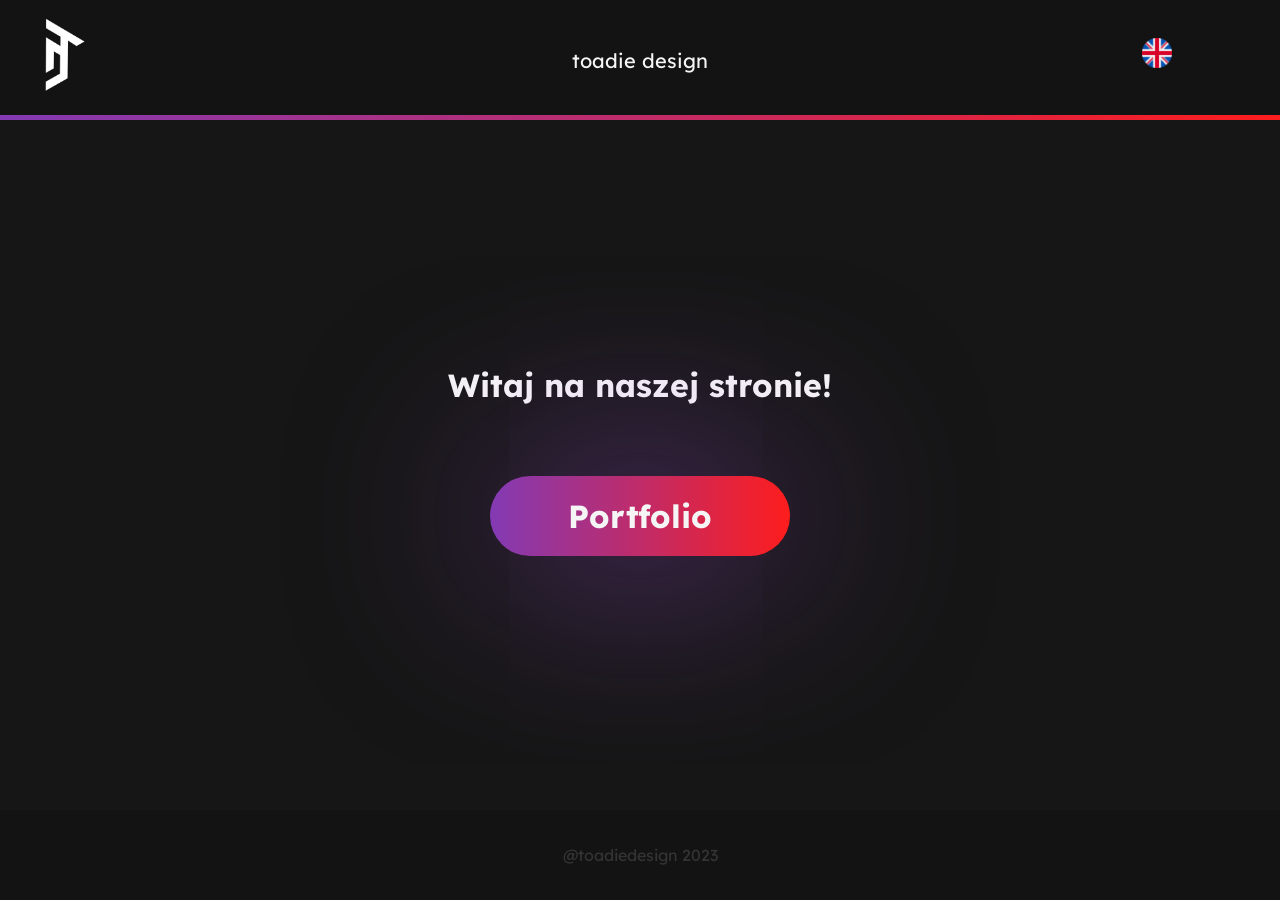
==== commit 656ca613: "05102023" ====
--- a/index.html
+++ b/index.html
@@ -3,13 +3,18 @@
 <head>
     <meta charset="UTF-8">
     <meta name="viewport" content="width=device-width, initial-scale=1.0">
-    <title>Wetegiz</title>
+    <title>toadiedesign</title>
+    <link rel="icon" href="img/logo.png">
     <link rel="stylesheet" href="style.css">
 </head>
 <body>
     <header>
         <img src="img/logo.png" alt="logo">
         <p class="header-title">toadie design</p>
+        <div class="lang">
+            <img id="eng" src="img/eng.png" alt="eng">
+            <img id="pl" src="img/pl.png" alt="pl">
+        </div>
         <div class="color-line"></div>
     </header>
     <main>
@@ -77,7 +82,7 @@
         <button class="btn_x">X</button>
             <ul>
                 <li><img src="img/logo_mathempire.png" alt="logo_mathempire">Mathempire</li><br><br>
-                <p>Strona internetowa stworzona z myślą o 8-klasistach. 
+                <p class="introduce_web">Strona internetowa stworzona z myślą o 8-klasistach.
                     Umożliwia naukę materiału niezbędnego do napisania rgzaminu 8-klasisty na wysokim poziomie 
                     poprzez grę typu "Milionerzy" oraz wiele materiałów do nauki.
                 </p>
--- a/style.css
+++ b/style.css
@@ -37,6 +37,17 @@
 
 .header-title {
     font-size: 20px;
+}
+
+.lang {
+    right: 10%;
+    position: absolute;
+}
+
+.lang img {
+    position: relative;
+    width: 30px;
+    height: 30px;
 }
 
 .color-line {
@@ -218,6 +229,9 @@
 }
 
 @media (max-width: 1060px) {
+    .header-title {
+        display: none;
+    }
     .title {
         transform: scale(0.8);
     }
